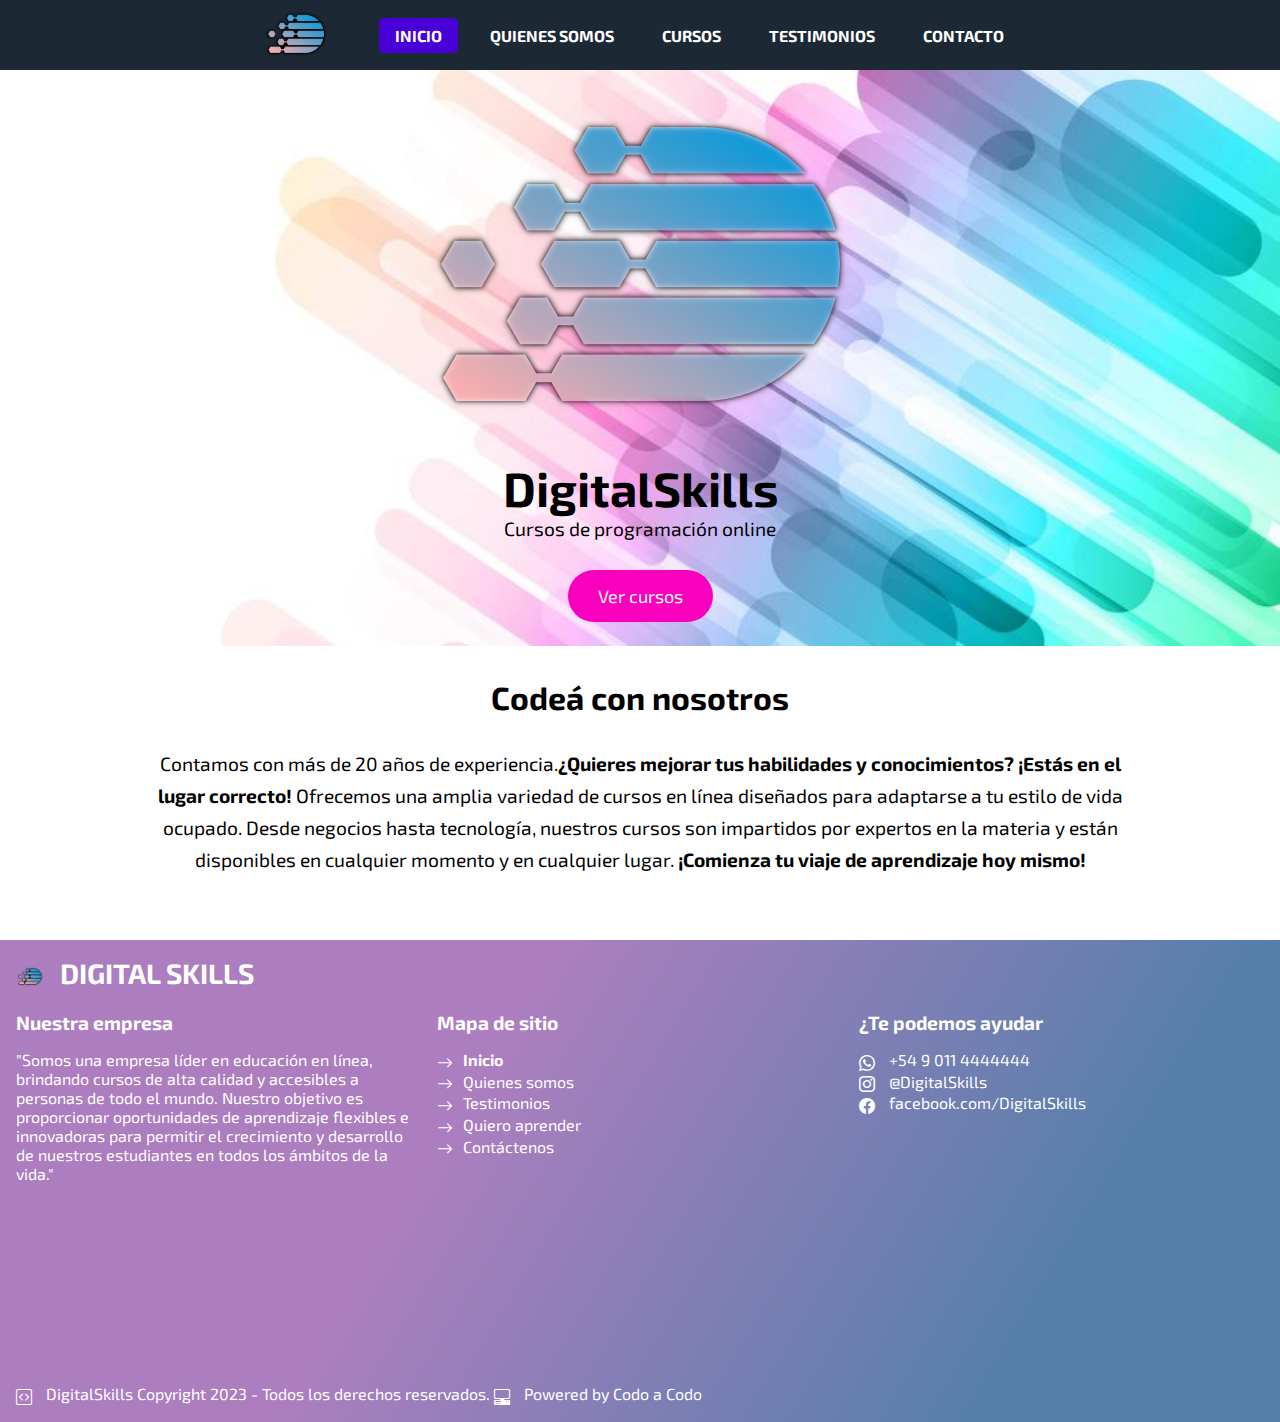
==== index.html @ 4ad99612 "Modificaciones Monica" ====
<!DOCTYPE html>
<html lang="es">

<head>
   <meta charset="utf-8">
   <meta name="viewport" content="width=device-width, initial-scale=1.0">
   <link rel="icon" href="img/icon.png">
   <title>DigitalSkills - Cursos de Programación Online</title>
   <!-- link para fuentes -->
   <link rel="preconnect" href="https://fonts.googleapis.com">
   <link rel="preconnect" href="https://fonts.gstatic.com" crossorigin>
   <link href="https://fonts.googleapis.com/css2?family=Exo+2:wght@200;400;500;700&display=swap" rel="stylesheet">
   <!-- link para nuestro estilo -->
   <link rel="stylesheet" href="stylesheet.css">
   <!-- link para los iconos -->
  <link rel="stylesheet" href="https://cdn.jsdelivr.net/npm/bootstrap-icons@1.8.1/font/bootstrap-icons.css">
</head>

<body>
   <header>
      <img id="logo-interno" src="img/logo.png" alt="Logo Digital Skills" title="Digital Skills">
      <nav class="barra">
         <ul>
            <li><a href="index.html" class="current">Inicio</a></li>
            <li><a href="quienes_somos.html">Quienes Somos</a></li>
            <li><a href="cursos.html">Cursos</a></li>
            <li><a href="testimonios.html">Testimonios</a></li>
            <li><a href="contacto.html">Contacto</a></li>
         </ul>
      </nav>
   </header>
   <div class="texto-presentacion">
      <img class="logo" src="img/logo-home.png" alt="Logo Digital Skills" title="Digital Skills">
      <h1>DigitalSkills</h1>
      <p>Cursos de programación online</p>
      <a href="cursos.html" class="boton-ver-cursos">Ver cursos</a>
   </div>
   <section id="inicio">
      <h2>Codeá con nosotros</h2>
       <p>Contamos con más de 20 años de experiencia.<b>¿Quieres mejorar tus habilidades y conocimientos? ¡Estás en
            el lugar correcto!</b> Ofrecemos una amplia
         variedad de cursos en línea diseñados para adaptarse a tu estilo de vida ocupado. Desde negocios hasta
         tecnología, nuestros cursos son impartidos por expertos en la materia y están disponibles en cualquier
         momento y en cualquier lugar.<b> ¡Comienza tu viaje de aprendizaje hoy mismo!</b>
       </p>
   </section>
   <footer>
      <h1><img src="img/logo.png" alt="logo Digital Skills" alt="Digital Skills">DIGITAL SKILLS</h1>
      <div>
         <div class="columna-footer">
            <div>
               <h5>Nuestra empresa</h5>
               <p class="parrafo-footer">"Somos una empresa líder en educación en línea, brindando cursos de alta
                  calidad y accesibles a personas de todo el mundo. Nuestro objetivo es proporcionar oportunidades de
                  aprendizaje flexibles e innovadoras para permitir el crecimiento y desarrollo de nuestros estudiantes
                  en todos los ámbitos de la vida."</p>
            </div>
            <div>
               <h5>Mapa de sitio</h5>
               <ul>
                  <li><i class="bi bi-arrow-right"></i><a href="#top"><strong>Inicio</strong></a></li>                    
                  <li><i class="bi bi-arrow-right"></i><a href="quienes_somos.html">Quienes somos</a></li>
                  <li><i class="bi bi-arrow-right"></i><a href="testimonios.html">Testimonios</a></li>
                  <li><i class="bi bi-arrow-right"></i><a href="cursos.html">Quiero aprender</a></li>
                  <li><i class="bi bi-arrow-right"></i><a href="contacto.html">Contáctenos</a></li>
              </ul>
            </div>
            <div>
               <h5>¿Te podemos ayudar</h5>
               <ul>
                  <li><i class="bi bi-whatsapp"></i> <a href="https://wa.me/+54 9 011 4444444"
                     target="_blank">+54 9 011 4444444</a></li>
                  <li><i class="bi bi-instagram"></i><a href="#"> @DigitalSkills</a></li>
                  <li><i class="bi bi-facebook"></i><a href="https://www.facebook.com/DigitalSkills" target="_blank">
                     facebook.com/DigitalSkills</a></li>
              </ul>
            </div>
            <div class="iframe"  style="  grid-column: 1 / span 3;
            grid-row: 3;">
               <iframe
                  src="https://www.google.com/maps/embed?pb=!1m18!1m12!1m3!1d398.76623411001276!2d-58.36242393188762!3d-34.61407800718945!2m3!1f0!2f0!3f0!3m2!1i1024!2i768!4f13.1!3m3!1m2!1s0x95a3359cd27709a9%3A0xb377c0850b5842d4!2sOceana%20Puerto%20Madero!5e0!3m2!1ses!2sar!4v1679763482349!5m2!1ses!2sar"
                  width="100%" height="150px" style="border:0;" allowfullscreen="" loading="lazy"
                  referrerpolicy="no-referrer-when-downgrade"></iframe>
                  <p class="pie"><i class="bi bi-code-square"></i> DigitalSkills Copyright 2023 - Todos los derechos reservados. <i class="bi bi-pc-display-horizontal"></i>
                     Powered by Codo a Codo</p>
            </div>
         </div>
      </div>
   </footer>
</body>

</html>
---- stylesheet.css ----
* {
    margin: 0;
	padding: 0;
	list-style: none;
	text-decoration: none;
	border: none;
	outline: none;
    box-sizing: border-box;
}

body {
    font-family: 'Exo 2', sans-serif;
}

header {
    background-color: #1C2833;
    width: 100%;
    display: flex;
    text-align: center;
    align-items: center;
    /*flex-wrap: wrap*/
    align-content: space-between;
    justify-content: center;
}

/* NAVEGACION */
.barra {
    display: flex;
    font-size: 1rem;
    font-family: 'Exo 2', sans-serif;
    text-transform: uppercase;
    font-weight: 700;
}

.barra ul {
    display: flex;
    align-content: space-between;
    justify-content: center;
    gap: 1rem;
}

.barra li a {
    color: #fff;
    padding: 0.5rem 1rem;
    border-radius: 5px;
}

.barra a:hover,
.barra .current {
  background-color: #4700D8;
  color: #fff;
  transition: all 0.5s ease;
}

#logo-interno {
 height: 70px;
 margin-right: 3rem;
}

/* HOME */
.texto-presentacion {
    background-image: url("img/depositphotos_29410393-stock-illustration-abstract-technological-background-of-blue.jpg");
    background-size: cover;
    background-position: center;
    background-repeat: no-repeat;
    text-align: center;
    padding-bottom: 1.5rem;
 }

.logo {
    margin: auto;
    max-height: 20%;
}
  
.texto-presentacion h1 {
    margin: 0;
    font-size: 3rem;
}
 
.texto-presentacion p {
	font-size: 1.2em;
	margin: 0;
}

#inicio {
    padding-top: 2rem;
    padding-bottom: 2rem;
    margin: auto;
    text-align: center;
}

#inicio h2 {
  font-size: 2rem;  
}

#inicio p {
    font-size: 1.2em;
    line-height: 2rem;
    padding: 2rem 1rem;
    width: 80%;
    margin: auto;
}

#valores {
    background-color:#FF85B3;
    font-size: 1.2em;
    line-height: 2rem;
    padding: 2rem 1rem;
    display: flex;
    align-items: center;
    justify-content: space-between;
    flex-direction: column;
    gap: 1rem;
}

#valores h2 {
    margin-bottom: 1rem;
    color: #fff;
    text-shadow: 2px 2px 1px rgba(0, 0, 0, 0.25);;
}

#valores i {
    margin-right: 1rem;
    color: gold;
}

  
.texto-presentacion p {
    font-size: 1.2rem;
    margin: 0;
}

.boton-ver-cursos {
    background-color: #F900BF;
    border-radius: 50px;
    color: white;
    display: inline-block;
    font-size:18px;
    margin-top: 30px;
    padding: 15px 30px;
    text-decoration: none;
    transition: background-color 0.3s ease;
}
    
.boton-ver-cursos:hover {
    background-color: #9900F0;
}

.section-intro {
    display: flex;
    align-items: center;
    justify-content: space-between;
    width: 100%;
}

.section-intro h1 {
    font-size: 2.75rem;
    text-transform: uppercase;
    font-weight: 700;
    text-align: center;
    width: 75%;
    margin: auto;
}

.section-intro img {
    width: 50%;
}

.section-grid {
    padding: 2rem;
    background: #FF85B3;
}
.grid {
    max-width: 1000px;
    display: flex;
    flex-wrap: wrap;
    list-style: none;
    margin: 4rem auto;
    padding: 0;
}

.grid_li {    
    display: flex;
    /*padding: 1rem;*/
    margin: 1rem;
    border-radius: 0.25rem;
    box-shadow: 8px 8px 8px rgba(0, 0, 0, 0.25);
    flex-direction: column;
    overflow: hidden;
}

.grid_li_content {
    height: 100%;
    padding: 1rem;
    background-color: #9900F0;
    color: #fff;
    margin: 0px auto;
}

.grid_li_content h3 {
    text-align: center;
    font-size: 1rem;
    Line-height: 1.5;
    font-weight: 600;   
}
.grid_li_content a {
    text-align: center;
    font-size: 1rem;
    Line-height: 1.5;
    font-weight: 400;
    background-color: #F900BF;
    color: #fff;
    display: block;
    margin-top: 0.5rem;
    border-radius: 50px;
    padding: 0.5rem 1rem;
}
.grid_li_content a:hover {
    background-color: #fff;
    color:#F900BF;
    transition: all 0.5s ease; 
}
.grid_li_img img{
    width: 100%;
}

.cursos {
    display: grid;
    grid-template-columns: repeat(auto-fit, minmax(300px, 1fr));
    grid-gap: 30px;
    margin-top: 50px;
}

.boton-registrarse{
    background-color: #D35400;
    border-radius: 50px;
    color: white;
    display: inline-block;
    font-size:18px;
    margin-top: 30px;
    padding: 15px 30px;
    text-decoration: none;
    transition: background-color 0.3s ease;
}

.curso {
    background-color: #1C2833;
    color: white;
    padding: 20px;
    text-align: center;
    transition: transform 0.3s ease;
 }
    
.curso:hover {
    transform: scale(1.05);
}
    
.curso h3 {
    margin-top: 0;
}

.curso p {
    margin: 0;
}

.seccion {
    padding: 100px 0;
}

.seccion h2 {
    font-family: 'Nexa Bold', sans-serif;
    font-size: 3em;
    margin-bottom: 50px;
    text-align: center;
}
  
.seccion-centrada {
    text-align: center;
    padding: 2rem 1rem;
    font-size: 1.5rem;
}
.seccion-centrada h2 {
    font-size: 2rem;
    margin-bottom: 2rem;
}
 /*--------------------------------------carrousel  testimonios-------------------------------------------- */
 #testimonios {
    text-align: center;
  }
  
.testimonial-container {
    height: 400px;
    display: flex;
    flex-wrap: nowrap;
    overflow-x: scroll;
    scroll-snap-type: x mandatory;
    -webkit-scrollbar-track: touch;
    border-radius: 10px;
    padding: 1%;
  }
  
  .testimonial {
    flex: 0 0 auto;
    width: 30%;
    margin: 0 10px;
    padding: 10px;
    color:#fff;
    background-color: #0f7db2;
    border-radius: 5px;
    scroll-snap-align: center;
  }
  
  .testimonial blockquote {
    margin-bottom: 10px;
  }
  
  .testimonial cite {
    font-weight: bold;
  }
  
  
 /*--------------------------------------Formulario contacto-------------------------------------------- */
#contacto {
    background-color: #344e66;
    color: #fff;
    padding: 50px;
}
#contacto h2 {
    font-size: 40px;
    margin-bottom: 30px;
}
#formulario-contacto {
    max-width: 500px;
    margin: 0 auto;
}
#formulario-contacto label {
    display: block;
    font-size: 20px;
    margin-bottom: 10px;
}
#formulario-contacto input[type="text"], 
#formulario-contacto input[type="email"], 
#formulario-contacto textarea {
    width: 100%;
    padding: 10px;
    margin-bottom: 20px;
    border-radius: 5px;
    border: none;
    background-color: #ffffff;
    color:#1C2833;
}
#formulario-contacto input[type="submit"] {
    display: block;
    margin: 0 auto;
    background-color: #F900BF;
    border-radius: 50px;
    color: #fff;
    font-size: 20px;
    padding: 10px 30px;
    border: none;
}

 /*--------------------------------------formulario registro-------------------------------------------- */
#registro {
    background-color: #2D2D2D;
    color: #fff;
    padding: 50px;
}
#registro label {
    display: block;
    font-size: 20px;
    margin-bottom: 10px;
}
#registro input[type="text"], 
#registro input[type="email"], 
#registro input[type="tel"], 
#registro textarea,
#registro select {
    width: 100%;
    padding: 10px;
    margin-bottom: 20px;
    border-radius: 5px;
    border: none;
    background-color: #8a8a8a;
    color: #fff;
}
#registro textarea {
    height: 100px;
}
#registro button[type="submit"] {
    display: block;
    margin: 0 auto;
    background-color:#F900BF;
    border-radius: 50px;
    color: #fff;
    font-size: 1.5rem;
    padding: 10px 30px;
    border: none;
}


/* FOOTER */
.columna-footer {
  display: grid;
  column-gap: 1rem;
  row-gap: 1rem;
}

footer {
  background: linear-gradient(121deg, rgba(172,126,191,1) 36%, rgba(85,127,171,1) 81%);
  color: #fff;
  padding: 1rem;
}

footer h1 {
  font-size: 1.75rem;
  margin-bottom:1.25rem;
}

footer h5 {
  font-size: 1.2rem;
  margin-bottom: 1rem;
}

footer a {
  color: white;
  margin-right: 10px;
  text-decoration: none;
  
}

footer a:hover {
    font-weight:700;
    text-decoration: underline;
    transition: all 1s ;
}

footer i {
  margin-right: 10px;
  font-size: 1rem;
  vertical-align: middle;
}

footer img {
  height: 1em;
  vertical-align: middle;
  margin-right: 1rem;
}

.pie {
    font-size: 1rem;
    margin-top:1rem;
}

@media only screen and (min-width:600px) {
    .columna-footer {
        grid-template-columns: repeat(2, 1fr);
        column-gap: 0,5rem;
    }
  }

.iframe {
  /*
  padding-bottom: 56.25%;  Proporción de aspecto para videos 16:9 */
  /*position: relative;
  height: 0;
  overflow: hidden;*/
}

@media only screen and (max-width: 799px){
    header {
        flex-wrap: wrap;
        padding-bottom: 1rem;
    }
    #logo-interno {
        margin-right: 0;
    }
    .barra li a {
        line-height: 2;
    }
    .section-intro img {
        display: none;
    }
    .section-grid {
        padding: 0rem;
    }    
    .grid_li {
        width: 60%;
        margin:1rem auto;
    } 
    .barra,
    .barra ul {
        gap: 0;
    }
    .barra li a {
        padding: 0.5rem;
    }
    .logo {
        width: 100%;
    }
    .columna-footer {
        grid-template-columns:(1, 1fr);
    }
    .section-intro h1 {
        font-size: 1.5rem;
        width: 100%;
        padding: 0.5rem;
    }
} 

 
@media only screen and (min-width: 800px){
    .grid_li {
        width: 20%;
        }

    .barra {
        gap: 0;
    }
    .columna-footer {
        grid-template-columns: repeat(1, 1fr);
     
    }
    .texto-presentacion {
        font-size: 1.7rem;
    }
    #valores {
        flex-direction: row;
    }
} 

@media only screen and (min-width: 1200px){
    .grid_li {
        width: 20%;
    }
    .columna-footer {
        grid-template-columns: repeat(3, 1fr);
        
    }
    #valores > div {
        width: 50%;
    }
    #valores {
        flex-direction: row;
    }
} 
 

@media only screen and (max-width:600px) {
    .texto-presentacion {
        font-size: 0.9rem;
    }
}
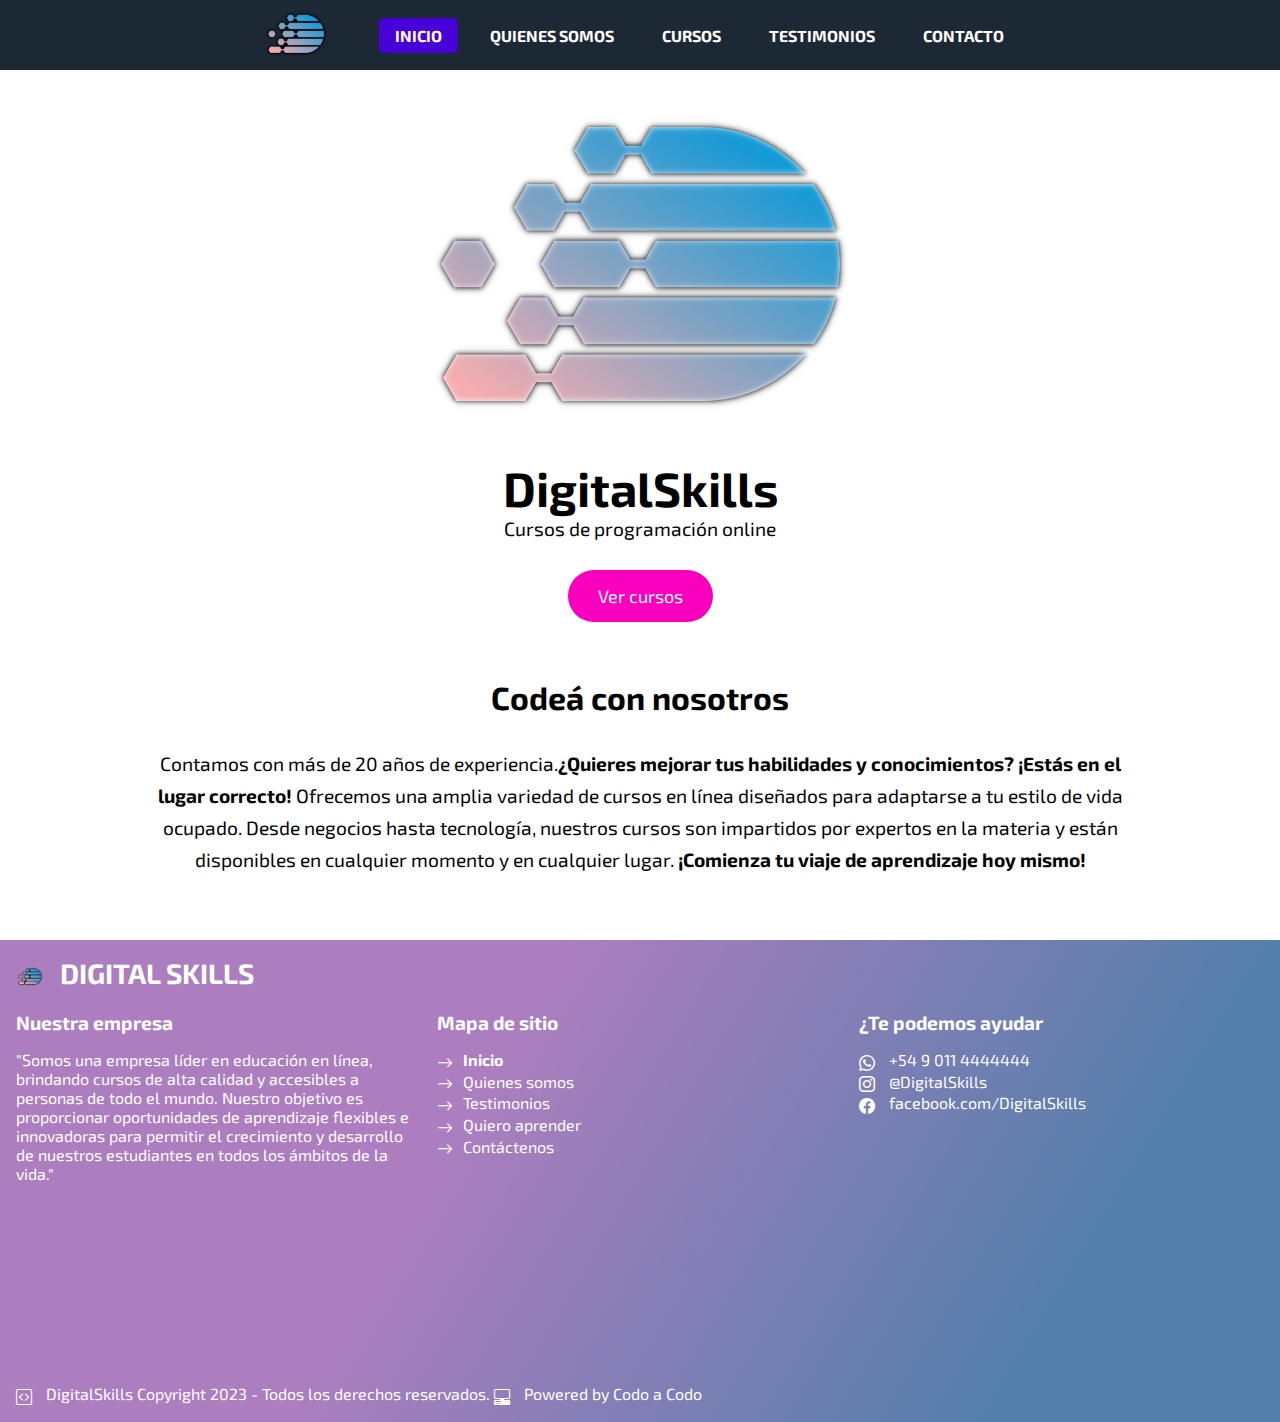
==== commit 88bd62e2: "first commit" ====
--- a/index.html
+++ b/index.html
@@ -11,7 +11,7 @@
    <link rel="preconnect" href="https://fonts.gstatic.com" crossorigin>
    <link href="https://fonts.googleapis.com/css2?family=Exo+2:wght@200;400;500;700&display=swap" rel="stylesheet">
    <!-- link para nuestro estilo -->
-   <link rel="stylesheet" href="stylesheet.css">
+   <link rel="stylesheet" href="css/stylesheet.css">
    <!-- link para los iconos -->
   <link rel="stylesheet" href="https://cdn.jsdelivr.net/npm/bootstrap-icons@1.8.1/font/bootstrap-icons.css">
 </head>
@@ -45,7 +45,7 @@
        </p>
    </section>
    <footer>
-      <h1><img src="img/logo.png" alt="logo Digital Skills" alt="Digital Skills">DIGITAL SKILLS</h1>
+      <h1><img src="img/logo.png" alt="logo Digital Skills">DIGITAL SKILLS</h1>
       <div>
          <div class="columna-footer">
             <div>
@@ -75,7 +75,7 @@
                      facebook.com/DigitalSkills</a></li>
               </ul>
             </div>
-            <div class="iframe"  style="  grid-column: 1 / span 3;
+            <div class="iframe"  style="grid-column: 1 / span 3;
             grid-row: 3;">
                <iframe
                   src="https://www.google.com/maps/embed?pb=!1m18!1m12!1m3!1d398.76623411001276!2d-58.36242393188762!3d-34.61407800718945!2m3!1f0!2f0!3f0!3m2!1i1024!2i768!4f13.1!3m3!1m2!1s0x95a3359cd27709a9%3A0xb377c0850b5842d4!2sOceana%20Puerto%20Madero!5e0!3m2!1ses!2sar!4v1679763482349!5m2!1ses!2sar"
--- a/css/stylesheet.css
+++ b/css/stylesheet.css
@@ -0,0 +1,589 @@
+* {
+    margin: 0;
+	padding: 0;
+	list-style: none;
+	text-decoration: none;
+	border: none;
+	outline: none;
+    box-sizing: border-box;
+}
+
+body {
+    font-family: 'Exo 2', sans-serif;
+}
+
+header {
+    background-color: #1C2833;
+    width: 100%;
+    display: flex;
+    text-align: center;
+    align-items: center;
+    /*flex-wrap: wrap*/
+    align-content: space-between;
+    justify-content: center;
+}
+
+/* NAVEGACION */
+.barra {
+    display: flex;
+    font-size: 1rem;
+    font-family: 'Exo 2', sans-serif;
+    text-transform: uppercase;
+    font-weight: 700;
+}
+
+.barra ul {
+    display: flex;
+    align-content: space-between;
+    justify-content: center;
+    gap: 1rem;
+}
+
+.barra li a {
+    color: #fff;
+    padding: 0.5rem 1rem;
+    border-radius: 5px;
+}
+
+.barra a:hover,
+.barra .current {
+  background-color: #4700D8;
+  color: #fff;
+  transition: all 0.5s ease;
+}
+
+#logo-interno {
+ height: 70px;
+ margin-right: 3rem;
+}
+
+/* HOME */
+.texto-presentacion {
+    background-image: url("img/depositphotos_29410393-stock-illustration-abstract-technological-background-of-blue.jpg");
+    background-size: cover;
+    background-position: center;
+    background-repeat: no-repeat;
+    text-align: center;
+    padding-bottom: 1.5rem;
+ }
+
+.logo {
+    margin: auto;
+    max-height: 10%;
+    animation: cambiarTamaño 2s; /*animacion del logo al entrar a la web*/
+    animation-iteration-count: 1; /*animacion del logo al entrar a la web*/
+}
+  
+@keyframes cambiarTamaño { /*animacion del logo al entrar a la web*/
+    from {
+      transform: scale(0.2);
+      background-image: none;
+    }
+    to {
+      transform: scale(1.3);
+      background-image: url('img/logo.png');
+      background-size: cover;
+      background-position: center;
+    }
+    
+  }
+
+.texto-presentacion h1 {
+    margin: 0;
+    font-size: 3rem;
+}
+ 
+.texto-presentacion p {
+	font-size: 1.2em;
+	margin: 0;
+}
+
+#inicio {
+    padding-top: 2rem;
+    padding-bottom: 2rem;
+    margin: auto;
+    text-align: center;
+}
+
+#inicio h2 {
+  font-size: 2rem;  
+}
+
+#inicio p {
+    font-size: 1.2em;
+    line-height: 2rem;
+    padding: 2rem 1rem;
+    width: 80%;
+    margin: auto;
+}
+
+#valores {
+    background-color:#FF85B3;
+    font-size: 1.2em;
+    line-height: 2rem;
+    padding: 2rem 1rem;
+    display: flex;
+    align-items: center;
+    justify-content: space-between;
+    flex-direction: column;
+    gap: 1rem;
+}
+
+#valores h2 {
+    margin-bottom: 1rem;
+    color: #fff;
+    text-shadow: 2px 2px 1px rgba(0, 0, 0, 0.25);;
+}
+
+#valores i {
+    margin-right: 1rem;
+    color: gold;
+}
+
+  
+.texto-presentacion p {
+    font-size: 1.2rem;
+    margin: 0;
+}
+
+.boton-ver-cursos {
+    background-color: #F900BF;
+    border-radius: 50px;
+    color: white;
+    display: inline-block;
+    font-size:18px;
+    margin-top: 30px;
+    padding: 15px 30px;
+    text-decoration: none;
+    transition: background-color 0.3s ease;
+}
+    
+.boton-ver-cursos:hover {
+    background-color: #9900F0;
+}
+
+.section-intro {
+    display: flex;
+    align-items: center;
+    justify-content: space-between;
+    width: 100%;
+}
+
+.section-intro h1 {
+    font-size: 2.75rem;
+    text-transform: uppercase;
+    font-weight: 700;
+    text-align: center;
+    width: 75%;
+    margin: auto;
+}
+
+.section-intro img {
+    width: 50%;
+}
+
+.section-grid {
+    padding: 2rem;
+    background: #FF85B3;
+}
+.grid {
+    max-width: 1000px;
+    display: flex;
+    flex-wrap: wrap;
+    list-style: none;
+    margin: 4rem auto;
+    padding: 0;
+}
+
+.grid_li {    
+    display: flex;
+    /*padding: 1rem;*/
+    margin: 1rem;
+    border-radius: 0.25rem;
+    box-shadow: 8px 8px 8px rgba(0, 0, 0, 0.25);
+    flex-direction: column;
+    overflow: hidden;
+}
+
+.grid_li_content {
+    height: 100%;
+    padding: 1rem;
+    background-color: #9900F0;
+    color: #fff;
+    margin: 0px auto;
+}
+
+.grid_li_content h3 {
+    text-align: center;
+    font-size: 1rem;
+    Line-height: 1.5;
+    font-weight: 600;   
+}
+.grid_li_content a {
+    text-align: center;
+    font-size: 1rem;
+    Line-height: 1.5;
+    font-weight: 400;
+    background-color: #F900BF;
+    color: #fff;
+    display: block;
+    margin-top: 0.5rem;
+    border-radius: 50px;
+    padding: 0.5rem 1rem;
+}
+.grid_li_content a:hover {
+    background-color: #fff;
+    color:#F900BF;
+    transition: all 0.5s ease; 
+}
+.grid_li_img img{
+    width: 100%;
+}
+
+.cursos {
+    display: grid;
+    grid-template-columns: repeat(auto-fit, minmax(300px, 1fr));
+    grid-gap: 30px;
+    margin-top: 50px;
+}
+
+.boton-registrarse{
+    background-color: #D35400;
+    border-radius: 50px;
+    color: white;
+    display: inline-block;
+    font-size:18px;
+    margin-top: 30px;
+    padding: 15px 30px;
+    text-decoration: none;
+    transition: background-color 0.3s ease;
+}
+
+.curso {
+    background-color: #1C2833;
+    color: white;
+    padding: 20px;
+    text-align: center;
+    transition: transform 0.3s ease;
+ }
+    
+.curso:hover {
+    transform: scale(1.05);
+}
+    
+.curso h3 {
+    margin-top: 0;
+}
+
+.curso p {
+    margin: 0;
+}
+
+.seccion {
+    padding: 100px 0;
+}
+
+.seccion h2 {
+    font-family: 'Nexa Bold', sans-serif;
+    font-size: 3em;
+    margin-bottom: 50px;
+    text-align: center;
+}
+  
+.seccion-centrada {
+    text-align: center;
+    padding: 2rem 1rem;
+    font-size: 1.2rem;
+}
+
+.seccion-centrada h2 {
+    font-size: 2rem;
+    margin-bottom: 2rem;
+}
+
+.seccion-centrada li {
+    font-size: 1.3rem;
+    margin-bottom: 2rem;
+    text-align: left;
+}
+
+.seccion-centrada i.bi-check-square{
+    margin-right: 0.5rem;
+}
+ /*--------------------------------------carrousel  testimonios-------------------------------------------- */
+ #testimonios {
+    text-align: center;
+  }
+
+.testimonial-container {
+    height: 400px;
+    display: flex;
+    flex-wrap: nowrap;
+    overflow-x: scroll;
+    scroll-snap-type: x mandatory;
+    -webkit-scrollbar-track: touch;
+    border-radius: 10px;
+    padding: 1%;
+  }
+  
+  .testimonial {
+    flex: 0 0 auto;
+    width: 30%;
+    margin: 0 10px;
+    padding: 10px;
+    color:#fff;
+    background-color: #0f7db2;
+    border-radius: 5px;
+    scroll-snap-align: center;
+  }
+  
+  .testimonial blockquote {
+    margin-bottom: 10px;
+  }
+  
+  .testimonial cite {
+    font-weight: bold;
+  }
+  
+  
+ /*--------------------------------------Formulario contacto-------------------------------------------- */
+#contacto {
+    background-color: #344e66;
+    color: #fff;
+    padding: 50px;
+}
+#contacto h2 {
+    font-size: 40px;
+    margin-bottom: 30px;
+}
+#formulario-contacto {
+    max-width: 500px;
+    margin: 0 auto;
+}
+#formulario-contacto label {
+    display: block;
+    font-size: 20px;
+    margin-bottom: 10px;
+}
+#formulario-contacto input[type="text"], 
+#formulario-contacto input[type="email"], 
+#formulario-contacto textarea {
+    width: 100%;
+    padding: 10px;
+    margin-bottom: 20px;
+    border-radius: 5px;
+    border: none;
+    background-color: #ffffff;
+    color:#1C2833;
+}
+#formulario-contacto input[type="submit"] {
+    display: block;
+    margin: 0 auto;
+    background-color: #F900BF;
+    border-radius: 50px;
+    color: #fff;
+    font-size: 20px;
+    padding: 10px 30px;
+    border: none;
+}
+
+ /*--------------------------------------formulario registro-------------------------------------------- */
+#registro {
+    background-color: #2D2D2D;
+    color: #fff;
+    padding: 50px;
+}
+#registro label {
+    display: block;
+    font-size: 20px;
+    margin-bottom: 10px;
+}
+#registro input[type="text"], 
+#registro input[type="email"], 
+#registro input[type="tel"], 
+#registro textarea,
+#registro select {
+    width: 100%;
+    padding: 10px;
+    margin-bottom: 20px;
+    border-radius: 5px;
+    border: none;
+    background-color: #8a8a8a;
+    color: #fff;
+}
+#registro textarea {
+    height: 100px;
+}
+#registro button[type="submit"] {
+    display: block;
+    margin: 0 auto;
+    background-color:#F900BF;
+    border-radius: 50px;
+    color: #fff;
+    font-size: 1.5rem;
+    padding: 10px 30px;
+    border: none;
+}
+
+
+/* FOOTER */
+.columna-footer {
+  display: grid;
+  column-gap: 1rem;
+  row-gap: 1rem;
+}
+
+footer {
+  background: linear-gradient(121deg, rgba(172,126,191,1) 36%, rgba(85,127,171,1) 81%);
+  color: #fff;
+  padding: 1rem;
+}
+
+footer h1 {
+  font-size: 1.75rem;
+  margin-bottom:1.25rem;
+}
+
+footer h5 {
+  font-size: 1.2rem;
+  margin-bottom: 1rem;
+}
+
+footer a {
+  color: white;
+  margin-right: 10px;
+  text-decoration: none;
+  
+}
+
+footer a:hover {
+    font-weight:700;
+    text-decoration: underline;
+    transition: all 1s ;
+}
+
+footer i {
+  margin-right: 10px;
+  font-size: 1rem;
+  vertical-align: middle;
+}
+
+footer img {
+  height: 1em;
+  vertical-align: middle;
+  margin-right: 1rem;
+}
+
+.pie {
+    font-size: 1rem;
+    margin-top:1rem;
+}
+
+@media only screen and (min-width:600px) {
+    .columna-footer {
+        grid-template-columns: repeat(2, 1fr);
+        column-gap: 0,5rem;
+    }
+  }
+
+/*.iframe {
+  
+  padding-bottom: 56.25%;  Proporción de aspecto para videos 16:9 */
+  /*position: relative;
+  height: 0;
+  overflow: hidden;
+}*/
+
+.video-container {
+    display: inline-block;
+    border: 4px solid #e909e9;
+    border-radius: 10px;
+    overflow: hidden;
+    width: 100%;
+    height: 315px;
+}
+
+@media only screen and (max-width: 799px){
+    header {
+        flex-wrap: wrap;
+        padding-bottom: 1rem;
+    }
+    #logo-interno {
+        margin-right: 0;
+    }
+    .barra li a {
+        line-height: 2;
+    }
+    .section-intro img {
+        display: none;
+    }
+    .section-grid {
+        padding: 0rem;
+    }    
+    .grid_li {
+        width: 60%;
+        margin:1rem auto;
+    } 
+    .barra,
+    .barra ul {
+        gap: 0;
+    }
+    .barra li a {
+        padding: 0.5rem;
+    }
+    .logo {
+        width: 100%;
+    }
+    .columna-footer {
+        grid-template-columns:(1, 1fr);
+    }
+    .section-intro h1 {
+        font-size: 1.5rem;
+        width: 100%;
+        padding: 0.5rem;
+    }
+} 
+
+ 
+@media only screen and (min-width: 800px){
+    .grid_li {
+        width: 20%;
+        }
+
+    .barra {
+        gap: 0;
+    }
+    .columna-footer {
+        grid-template-columns: repeat(1, 1fr);
+     
+    }
+    .texto-presentacion {
+        font-size: 1.7rem;
+    }
+    #valores {
+        flex-direction: row;
+    }
+} 
+
+@media only screen and (min-width: 1200px){
+    .grid_li {
+        width: 20%;
+    }
+    .columna-footer {
+        grid-template-columns: repeat(3, 1fr);
+        
+    }
+    #valores > div {
+        width: 50%;
+    }
+    #valores {
+        flex-direction: row;
+    }
+} 
+ 
+
+@media only screen and (max-width:600px) {
+    .texto-presentacion {
+        font-size: 0.9rem;
+    }
+}
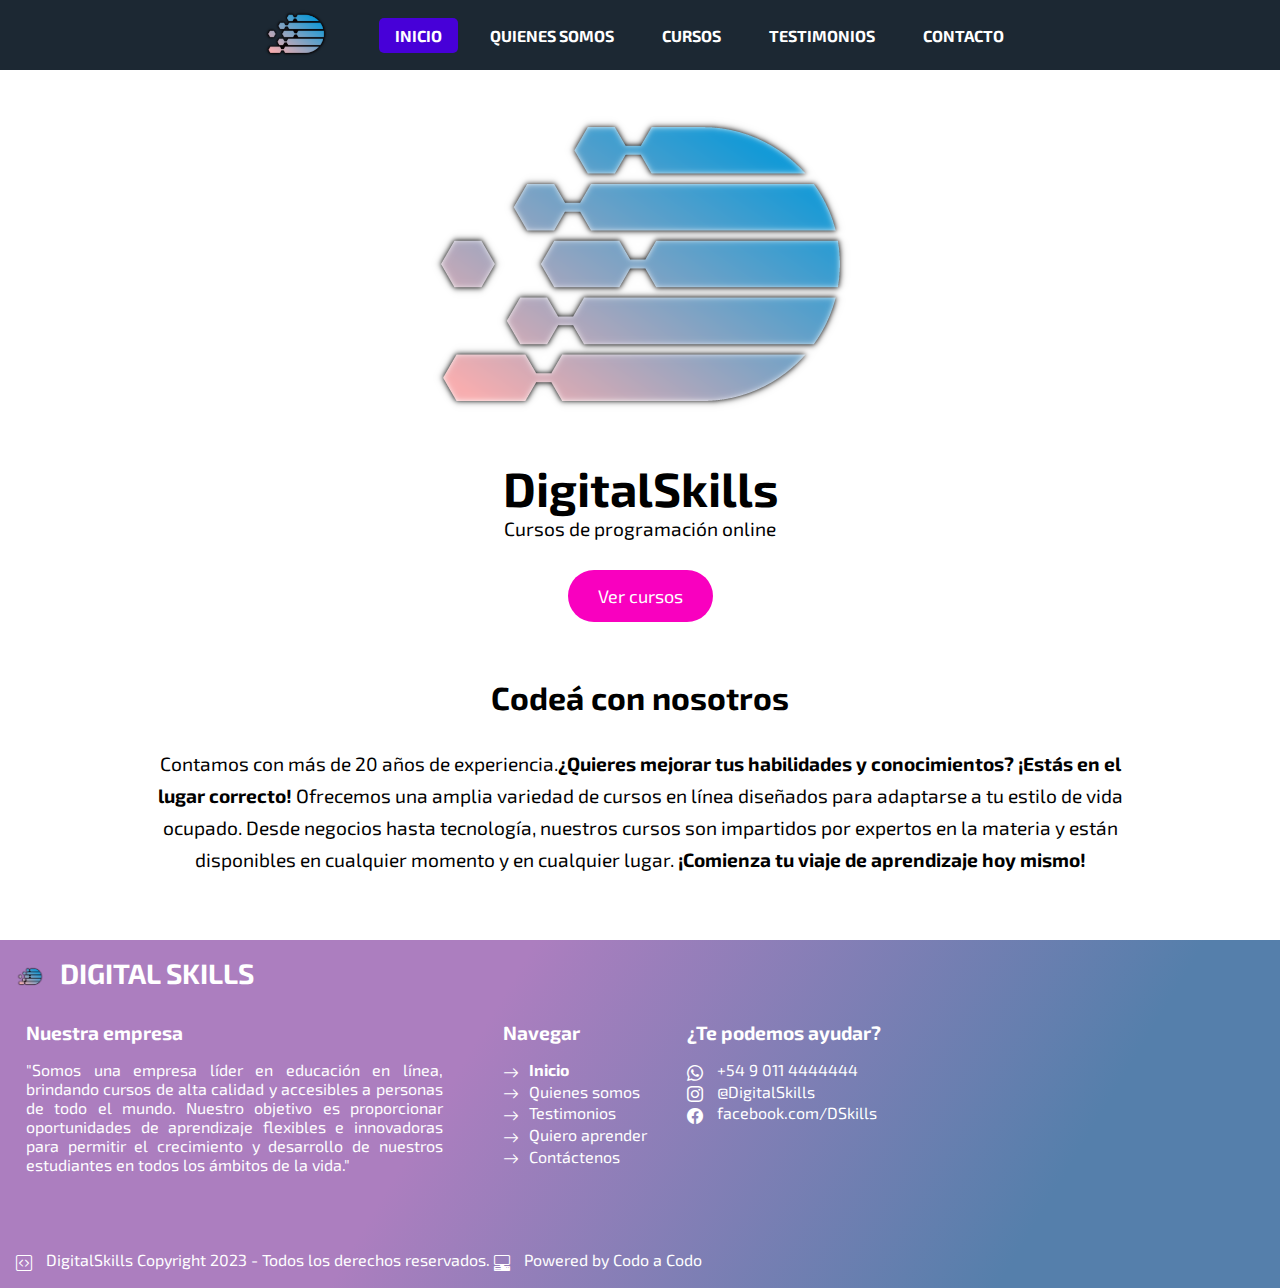
==== commit eb74a56f: "ModificacionesVarias" ====
--- a/index.html
+++ b/index.html
@@ -47,16 +47,16 @@
    <footer>
       <h1><img src="img/logo.png" alt="logo Digital Skills">DIGITAL SKILLS</h1>
       <div>
-         <div class="columna-footer">
-            <div>
+         <div class="columnaFooter">
+            <div class = "columnaTextoFooter">
                <h5>Nuestra empresa</h5>
-               <p class="parrafo-footer">"Somos una empresa líder en educación en línea, brindando cursos de alta
+               <p>"Somos una empresa líder en educación en línea, brindando cursos de alta
                   calidad y accesibles a personas de todo el mundo. Nuestro objetivo es proporcionar oportunidades de
                   aprendizaje flexibles e innovadoras para permitir el crecimiento y desarrollo de nuestros estudiantes
                   en todos los ámbitos de la vida."</p>
             </div>
-            <div>
-               <h5>Mapa de sitio</h5>
+            <div class ="columnaDatosFooter paddingNavegar">
+               <h5>Navegar</h5>
                <ul>
                   <li><i class="bi bi-arrow-right"></i><a href="#top"><strong>Inicio</strong></a></li>                    
                   <li><i class="bi bi-arrow-right"></i><a href="quienes_somos.html">Quienes somos</a></li>
@@ -65,25 +65,26 @@
                   <li><i class="bi bi-arrow-right"></i><a href="contacto.html">Contáctenos</a></li>
               </ul>
             </div>
-            <div>
-               <h5>¿Te podemos ayudar</h5>
+            <div class ="columnaDatosFooter">
+               <h5>¿Te podemos ayudar?</h5>
                <ul>
                   <li><i class="bi bi-whatsapp"></i> <a href="https://wa.me/+54 9 011 4444444"
                      target="_blank">+54 9 011 4444444</a></li>
                   <li><i class="bi bi-instagram"></i><a href="#"> @DigitalSkills</a></li>
                   <li><i class="bi bi-facebook"></i><a href="https://www.facebook.com/DigitalSkills" target="_blank">
-                     facebook.com/DigitalSkills</a></li>
+                     facebook.com/DSkills</a></li>
               </ul>
             </div>
-            <div class="iframe"  style="grid-column: 1 / span 3;
-            grid-row: 3;">
+            <div class="columnaDatosFooter">
                <iframe
                   src="https://www.google.com/maps/embed?pb=!1m18!1m12!1m3!1d398.76623411001276!2d-58.36242393188762!3d-34.61407800718945!2m3!1f0!2f0!3f0!3m2!1i1024!2i768!4f13.1!3m3!1m2!1s0x95a3359cd27709a9%3A0xb377c0850b5842d4!2sOceana%20Puerto%20Madero!5e0!3m2!1ses!2sar!4v1679763482349!5m2!1ses!2sar"
-                  width="100%" height="150px" style="border:0;" allowfullscreen="" loading="lazy"
+                  width="auto" height="200px" style="border:0;" allowfullscreen="" loading="lazy"
                   referrerpolicy="no-referrer-when-downgrade"></iframe>
-                  <p class="pie"><i class="bi bi-code-square"></i> DigitalSkills Copyright 2023 - Todos los derechos reservados. <i class="bi bi-pc-display-horizontal"></i>
-                     Powered by Codo a Codo</p>
             </div>
+         </div>
+         <div>
+            <p class="piePagina"><i class="bi bi-code-square"></i> DigitalSkills Copyright 2023 - Todos los derechos reservados. <i class="bi bi-pc-display-horizontal"></i>
+               Powered by Codo a Codo</p>
          </div>
       </div>
    </footer>
--- a/css/stylesheet.css
+++ b/css/stylesheet.css
@@ -1,19 +1,28 @@
 * {
     margin: 0;
-	padding: 0;
-	list-style: none;
-	text-decoration: none;
-	border: none;
-	outline: none;
+    padding: 0;
+    list-style: none;
+    text-decoration: none;
+    border: none;
+    outline: none;
     box-sizing: border-box;
 }
 
+html,
 body {
-    font-family: 'Exo 2', sans-serif;
+    height: 100%;
+    margin: 0;
+}
+
+
+
+body {
+    font-family: "Exo 2", sans-serif;
+
 }
 
 header {
-    background-color: #1C2833;
+    background-color: #1c2833;
     width: 100%;
     display: flex;
     text-align: center;
@@ -27,7 +36,7 @@
 .barra {
     display: flex;
     font-size: 1rem;
-    font-family: 'Exo 2', sans-serif;
+    font-family: "Exo 2", sans-serif;
     text-transform: uppercase;
     font-weight: 700;
 }
@@ -47,14 +56,14 @@
 
 .barra a:hover,
 .barra .current {
-  background-color: #4700D8;
-  color: #fff;
-  transition: all 0.5s ease;
+    background-color: #4700d8;
+    color: #fff;
+    transition: all 0.5s ease;
 }
 
 #logo-interno {
- height: 70px;
- margin-right: 3rem;
+    height: 70px;
+    margin-right: 3rem;
 }
 
 /* HOME */
@@ -65,37 +74,41 @@
     background-repeat: no-repeat;
     text-align: center;
     padding-bottom: 1.5rem;
- }
+}
 
 .logo {
     margin: auto;
     max-height: 10%;
-    animation: cambiarTamaño 2s; /*animacion del logo al entrar a la web*/
-    animation-iteration-count: 1; /*animacion del logo al entrar a la web*/
-}
-  
-@keyframes cambiarTamaño { /*animacion del logo al entrar a la web*/
+    animation: cambiarTamaño 2s;
+    /*animacion del logo al entrar a la web*/
+    animation-iteration-count: 1;
+    /*animacion del logo al entrar a la web*/
+}
+
+@keyframes cambiarTamaño {
+
+    /*animacion del logo al entrar a la web*/
     from {
-      transform: scale(0.2);
-      background-image: none;
-    }
+        transform: scale(0.2);
+        background-image: none;
+    }
+
     to {
-      transform: scale(1.3);
-      background-image: url('img/logo.png');
-      background-size: cover;
-      background-position: center;
-    }
-    
-  }
+        transform: scale(1.3);
+        background-image: url("img/logo.png");
+        background-size: cover;
+        background-position: center;
+    }
+}
 
 .texto-presentacion h1 {
     margin: 0;
     font-size: 3rem;
 }
- 
+
 .texto-presentacion p {
-	font-size: 1.2em;
-	margin: 0;
+    font-size: 1.2em;
+    margin: 0;
 }
 
 #inicio {
@@ -106,7 +119,7 @@
 }
 
 #inicio h2 {
-  font-size: 2rem;  
+    font-size: 2rem;
 }
 
 #inicio p {
@@ -118,7 +131,7 @@
 }
 
 #valores {
-    background-color:#FF85B3;
+    background-color: #ff85b3;
     font-size: 1.2em;
     line-height: 2rem;
     padding: 2rem 1rem;
@@ -132,7 +145,7 @@
 #valores h2 {
     margin-bottom: 1rem;
     color: #fff;
-    text-shadow: 2px 2px 1px rgba(0, 0, 0, 0.25);;
+    text-shadow: 2px 2px 1px rgba(0, 0, 0, 0.25);
 }
 
 #valores i {
@@ -140,26 +153,25 @@
     color: gold;
 }
 
-  
 .texto-presentacion p {
     font-size: 1.2rem;
     margin: 0;
 }
 
 .boton-ver-cursos {
-    background-color: #F900BF;
+    background-color: #f900bf;
     border-radius: 50px;
     color: white;
     display: inline-block;
-    font-size:18px;
+    font-size: 18px;
     margin-top: 30px;
     padding: 15px 30px;
     text-decoration: none;
     transition: background-color 0.3s ease;
 }
-    
+
 .boton-ver-cursos:hover {
-    background-color: #9900F0;
+    background-color: #9900f0;
 }
 
 .section-intro {
@@ -184,8 +196,9 @@
 
 .section-grid {
     padding: 2rem;
-    background: #FF85B3;
-}
+    background: #ff85b3;
+}
+
 .grid {
     max-width: 1000px;
     display: flex;
@@ -195,7 +208,7 @@
     padding: 0;
 }
 
-.grid_li {    
+.grid_li {
     display: flex;
     /*padding: 1rem;*/
     margin: 1rem;
@@ -208,7 +221,7 @@
 .grid_li_content {
     height: 100%;
     padding: 1rem;
-    background-color: #9900F0;
+    background-color: #9900f0;
     color: #fff;
     margin: 0px auto;
 }
@@ -216,27 +229,30 @@
 .grid_li_content h3 {
     text-align: center;
     font-size: 1rem;
-    Line-height: 1.5;
-    font-weight: 600;   
-}
+    line-height: 1.5;
+    font-weight: 600;
+}
+
 .grid_li_content a {
     text-align: center;
     font-size: 1rem;
-    Line-height: 1.5;
+    line-height: 1.5;
     font-weight: 400;
-    background-color: #F900BF;
+    background-color: #f900bf;
     color: #fff;
     display: block;
     margin-top: 0.5rem;
     border-radius: 50px;
     padding: 0.5rem 1rem;
 }
+
 .grid_li_content a:hover {
     background-color: #fff;
-    color:#F900BF;
-    transition: all 0.5s ease; 
-}
-.grid_li_img img{
+    color: #f900bf;
+    transition: all 0.5s ease;
+}
+
+.grid_li_img img {
     width: 100%;
 }
 
@@ -247,12 +263,12 @@
     margin-top: 50px;
 }
 
-.boton-registrarse{
-    background-color: #D35400;
+.boton-registrarse {
+    background-color: #d35400;
     border-radius: 50px;
     color: white;
     display: inline-block;
-    font-size:18px;
+    font-size: 18px;
     margin-top: 30px;
     padding: 15px 30px;
     text-decoration: none;
@@ -260,17 +276,17 @@
 }
 
 .curso {
-    background-color: #1C2833;
+    background-color: #1c2833;
     color: white;
     padding: 20px;
     text-align: center;
     transition: transform 0.3s ease;
- }
-    
+}
+
 .curso:hover {
     transform: scale(1.05);
 }
-    
+
 .curso h3 {
     margin-top: 0;
 }
@@ -281,19 +297,23 @@
 
 .seccion {
     padding: 100px 0;
+    
 }
 
 .seccion h2 {
-    font-family: 'Nexa Bold', sans-serif;
+    font-family: "Nexa Bold", sans-serif;
     font-size: 3em;
     margin-bottom: 50px;
     text-align: center;
 }
-  
+
 .seccion-centrada {
     text-align: center;
     padding: 2rem 1rem;
     font-size: 1.2rem;
+    margin-left: auto;
+    margin-right: auto;
+    width: 80%;
 }
 
 .seccion-centrada h2 {
@@ -307,66 +327,86 @@
     text-align: left;
 }
 
-.seccion-centrada i.bi-check-square{
+.seccion-centrada i.bi-check-square {
     margin-right: 0.5rem;
 }
- /*--------------------------------------carrousel  testimonios-------------------------------------------- */
- #testimonios {
-    text-align: center;
-  }
-
-.testimonial-container {
-    height: 400px;
-    display: flex;
-    flex-wrap: nowrap;
-    overflow-x: scroll;
-    scroll-snap-type: x mandatory;
-    -webkit-scrollbar-track: touch;
-    border-radius: 10px;
-    padding: 1%;
-  }
-  
-  .testimonial {
+
+/*--------------------------------------carrousel  testimonios-------------------------------------------- */
+#testimonios {
+    text-align: center;
+}
+.testimonial {
     flex: 0 0 auto;
-    width: 30%;
-    margin: 0 10px;
+    width: 33%;
+    margin: 5px 0;
     padding: 10px;
-    color:#fff;
+    color: #fff;
     background-color: #0f7db2;
     border-radius: 5px;
     scroll-snap-align: center;
-  }
-  
-  .testimonial blockquote {
+}
+
+.testimonial blockquote {
     margin-bottom: 10px;
-  }
-  
-  .testimonial cite {
+}
+
+.testimonial cite {
     font-weight: bold;
-  }
-  
-  
- /*--------------------------------------Formulario contacto-------------------------------------------- */
+}
+
+@media (max-width: 767px) {
+    .testimonial {
+        padding: 10px;
+        width: 100%;
+        
+    }
+
+    .testimonial-container{
+        flex-direction: column;
+        display:flex;
+    }
+
+}
+@media (min-width: 767px) {
+    .testimonial {
+        width: 33,33%;
+        
+       
+    }
+    
+    .testimonial-container{
+        flex-direction: row;
+        display:flex;
+        justify-content: space-around ;
+    }   
+}
+
+
+/*--------------------------------------Formulario contacto-------------------------------------------- */
 #contacto {
     background-color: #344e66;
     color: #fff;
     padding: 50px;
 }
+
 #contacto h2 {
     font-size: 40px;
     margin-bottom: 30px;
 }
+
 #formulario-contacto {
     max-width: 500px;
     margin: 0 auto;
 }
+
 #formulario-contacto label {
     display: block;
     font-size: 20px;
     margin-bottom: 10px;
 }
-#formulario-contacto input[type="text"], 
-#formulario-contacto input[type="email"], 
+
+#formulario-contacto input[type="text"],
+#formulario-contacto input[type="email"],
 #formulario-contacto textarea {
     width: 100%;
     padding: 10px;
@@ -374,12 +414,13 @@
     border-radius: 5px;
     border: none;
     background-color: #ffffff;
-    color:#1C2833;
-}
+    color: #1c2833;
+}
+
 #formulario-contacto input[type="submit"] {
     display: block;
     margin: 0 auto;
-    background-color: #F900BF;
+    background-color: #f900bf;
     border-radius: 50px;
     color: #fff;
     font-size: 20px;
@@ -387,20 +428,22 @@
     border: none;
 }
 
- /*--------------------------------------formulario registro-------------------------------------------- */
+/*--------------------------------------formulario registro-------------------------------------------- */
 #registro {
-    background-color: #2D2D2D;
+    background-color: #2d2d2d;
     color: #fff;
     padding: 50px;
 }
+
 #registro label {
     display: block;
     font-size: 20px;
     margin-bottom: 10px;
 }
-#registro input[type="text"], 
-#registro input[type="email"], 
-#registro input[type="tel"], 
+
+#registro input[type="text"],
+#registro input[type="email"],
+#registro input[type="tel"],
 #registro textarea,
 #registro select {
     width: 100%;
@@ -411,13 +454,15 @@
     background-color: #8a8a8a;
     color: #fff;
 }
+
 #registro textarea {
     height: 100px;
 }
+
 #registro button[type="submit"] {
     display: block;
     margin: 0 auto;
-    background-color:#F900BF;
+    background-color: #f900bf;
     border-radius: 50px;
     color: #fff;
     font-size: 1.5rem;
@@ -425,74 +470,92 @@
     border: none;
 }
 
-
 /* FOOTER */
-.columna-footer {
-  display: grid;
-  column-gap: 1rem;
-  row-gap: 1rem;
+
+/* Responsivo para celular */
+
+@media (max-width: 767px) {
+    .columnaFooter {
+        display: flex;
+        flex-direction: column;
+        padding: 10px;
+    }
+
+    .columnaDatosFooter {
+        width: 100%;
+        padding: 10px;
+    }
+}
+
+@media (min-width: 767px) {
+    .columnaFooter {
+        display: flex;
+        flex-direction: row;
+    }
+
+    .columnaDatosFooter {
+        width: 18%;
+        padding: 10px;
+    }
+
+    .columnaTextoFooter {
+        text-align: justify;
+        width: 35%;
+        padding: 10px;
+    }
+
+    .paddingNavegar {
+        padding-left: 50px;
+    }
+
 }
 
 footer {
-  background: linear-gradient(121deg, rgba(172,126,191,1) 36%, rgba(85,127,171,1) 81%);
-  color: #fff;
-  padding: 1rem;
+    background: linear-gradient(121deg,
+            rgba(172, 126, 191, 1) 36%,
+            rgba(85, 127, 171, 1) 81%);
+    color: #fff;
+    padding: 1rem;
 }
 
 footer h1 {
-  font-size: 1.75rem;
-  margin-bottom:1.25rem;
+    font-size: 1.75rem;
+    margin-bottom: 1.25rem;
 }
 
 footer h5 {
-  font-size: 1.2rem;
-  margin-bottom: 1rem;
+    font-size: 1.2rem;
+    margin-bottom: 1rem;
 }
 
 footer a {
-  color: white;
-  margin-right: 10px;
-  text-decoration: none;
-  
+    color: white;
+    margin-right: 10px;
+    text-decoration: none;
 }
 
 footer a:hover {
-    font-weight:700;
+    font-weight: 700;
     text-decoration: underline;
-    transition: all 1s ;
+    transition: all 1s;
 }
 
 footer i {
-  margin-right: 10px;
-  font-size: 1rem;
-  vertical-align: middle;
+    margin-right: 10px;
+    font-size: 1rem;
+    vertical-align: middle;
 }
 
 footer img {
-  height: 1em;
-  vertical-align: middle;
-  margin-right: 1rem;
-}
-
-.pie {
+    height: 1em;
+    vertical-align: middle;
+    margin-right: 1rem;
+}
+
+.piePagina {
     font-size: 1rem;
-    margin-top:1rem;
-}
-
-@media only screen and (min-width:600px) {
-    .columna-footer {
-        grid-template-columns: repeat(2, 1fr);
-        column-gap: 0,5rem;
-    }
-  }
-
-/*.iframe {
-  
-  padding-bottom: 56.25%;  Proporción de aspecto para videos 16:9 */
-  /*position: relative;
-  height: 0;
-  overflow: hidden;
-}*/
+    margin-top: 1rem;
+}
 
 .video-container {
     display: inline-block;
@@ -503,87 +566,121 @@
     height: 315px;
 }
 
-@media only screen and (max-width: 799px){
+/* .columna-footer {
+        display: grid;
+        column-gap: 1rem;
+        row-gap: 1rem;
+      } */
+
+/* @media only screen and (min-width:600px) {
+      .columna-footer {
+          grid-template-columns: repeat(2, 1fr);
+          column-gap: 0,5rem;
+      }
+    } */
+
+/*.iframe {
+    
+    padding-bottom: 56.25%;  Proporción de aspecto para videos 16:9 */
+/*position: relative;
+    height: 0;
+    overflow: hidden;
+  }*/
+
+/* .columna-footer {
+      grid-template-columns: (1, 1fr);
+  } */
+
+/* .columna-footer {
+          grid-template-columns: repeat(1, 1fr);
+  
+      } */
+
+/* .columna-footer {
+          grid-template-columns: repeat(3, 1fr);
+  
+      } */
+@media only screen and (max-width: 799px) {
     header {
         flex-wrap: wrap;
         padding-bottom: 1rem;
     }
+
     #logo-interno {
         margin-right: 0;
     }
+
     .barra li a {
         line-height: 2;
     }
+
     .section-intro img {
         display: none;
     }
+
     .section-grid {
         padding: 0rem;
-    }    
+    }
+
     .grid_li {
         width: 60%;
-        margin:1rem auto;
-    } 
+        margin: 1rem auto;
+    }
+
     .barra,
     .barra ul {
         gap: 0;
     }
+
     .barra li a {
         padding: 0.5rem;
     }
+
     .logo {
         width: 100%;
     }
-    .columna-footer {
-        grid-template-columns:(1, 1fr);
-    }
+
     .section-intro h1 {
         font-size: 1.5rem;
         width: 100%;
         padding: 0.5rem;
     }
-} 
-
- 
-@media only screen and (min-width: 800px){
+}
+
+@media only screen and (min-width: 800px) {
     .grid_li {
         width: 20%;
-        }
+    }
 
     .barra {
         gap: 0;
     }
-    .columna-footer {
-        grid-template-columns: repeat(1, 1fr);
-     
-    }
+
     .texto-presentacion {
         font-size: 1.7rem;
     }
+
     #valores {
         flex-direction: row;
     }
-} 
-
-@media only screen and (min-width: 1200px){
+}
+
+@media only screen and (min-width: 1200px) {
     .grid_li {
         width: 20%;
     }
-    .columna-footer {
-        grid-template-columns: repeat(3, 1fr);
-        
-    }
-    #valores > div {
+
+    #valores>div {
         width: 50%;
     }
+
     #valores {
         flex-direction: row;
     }
-} 
- 
-
-@media only screen and (max-width:600px) {
+}
+
+@media only screen and (max-width: 600px) {
     .texto-presentacion {
         font-size: 0.9rem;
     }
-}
+}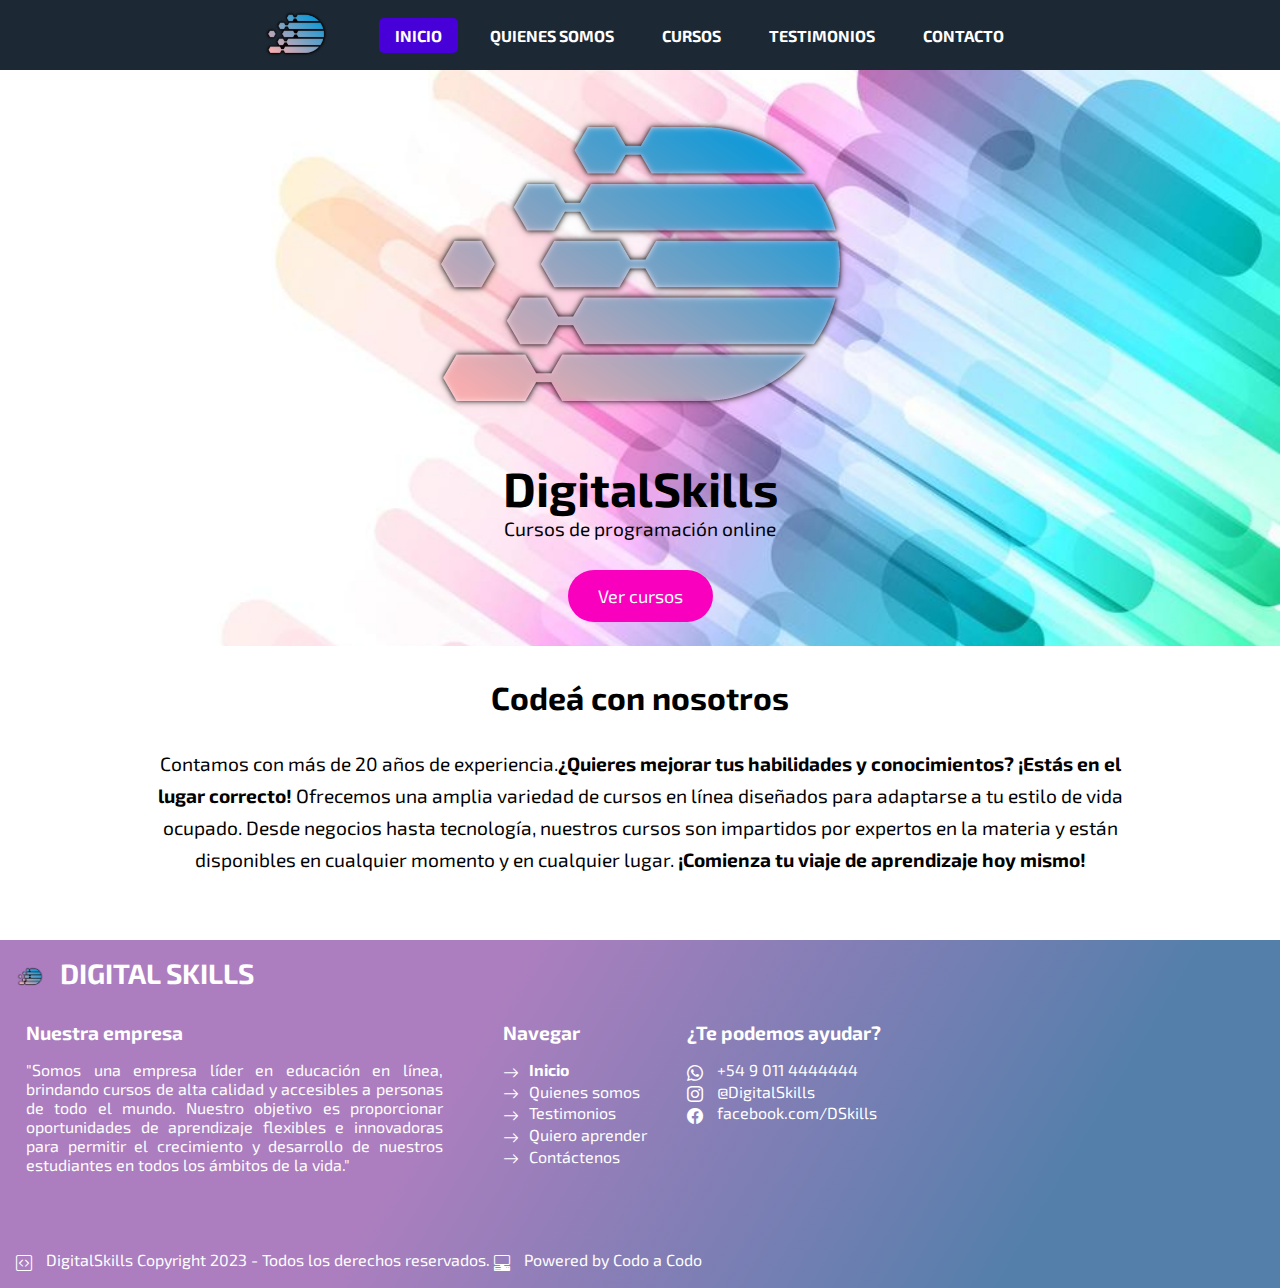
==== commit 9ad9f613: "arregle lo del fondo del index" ====
--- a/index.html
+++ b/index.html
@@ -1,93 +1,98 @@
 <!DOCTYPE html>
 <html lang="es">
+      
+   <head>
+      <meta charset="utf-8">
+      <meta name="viewport" content="width=device-width, initial-scale=1.0">
+      <link rel="icon" href="img/icon.png">
+      <title>DigitalSkills - Cursos de Programación Online</title>
+      <!-- link para fuentes -->
+      <link rel="preconnect" href="https://fonts.googleapis.com">
+      <link rel="preconnect" href="https://fonts.gstatic.com" crossorigin>
+      <link href="https://fonts.googleapis.com/css2?family=Exo+2:wght@200;400;500;700&display=swap" rel="stylesheet">
+      <!-- link para nuestro estilo -->
+      <link rel="stylesheet" href="css/stylesheet.css">
+      <!-- link para los iconos -->
+      <link rel="stylesheet" href="https://cdn.jsdelivr.net/npm/bootstrap-icons@1.8.1/font/bootstrap-icons.css">
+      <!-- link para el js si le metemos algo-->
+      <link rel="js" href="js/js.js">
+   </head>
 
-<head>
-   <meta charset="utf-8">
-   <meta name="viewport" content="width=device-width, initial-scale=1.0">
-   <link rel="icon" href="img/icon.png">
-   <title>DigitalSkills - Cursos de Programación Online</title>
-   <!-- link para fuentes -->
-   <link rel="preconnect" href="https://fonts.googleapis.com">
-   <link rel="preconnect" href="https://fonts.gstatic.com" crossorigin>
-   <link href="https://fonts.googleapis.com/css2?family=Exo+2:wght@200;400;500;700&display=swap" rel="stylesheet">
-   <!-- link para nuestro estilo -->
-   <link rel="stylesheet" href="css/stylesheet.css">
-   <!-- link para los iconos -->
-  <link rel="stylesheet" href="https://cdn.jsdelivr.net/npm/bootstrap-icons@1.8.1/font/bootstrap-icons.css">
-</head>
-
-<body>
-   <header>
-      <img id="logo-interno" src="img/logo.png" alt="Logo Digital Skills" title="Digital Skills">
-      <nav class="barra">
-         <ul>
-            <li><a href="index.html" class="current">Inicio</a></li>
-            <li><a href="quienes_somos.html">Quienes Somos</a></li>
-            <li><a href="cursos.html">Cursos</a></li>
-            <li><a href="testimonios.html">Testimonios</a></li>
-            <li><a href="contacto.html">Contacto</a></li>
-         </ul>
-      </nav>
-   </header>
-   <div class="texto-presentacion">
-      <img class="logo" src="img/logo-home.png" alt="Logo Digital Skills" title="Digital Skills">
-      <h1>DigitalSkills</h1>
-      <p>Cursos de programación online</p>
-      <a href="cursos.html" class="boton-ver-cursos">Ver cursos</a>
-   </div>
-   <section id="inicio">
-      <h2>Codeá con nosotros</h2>
-       <p>Contamos con más de 20 años de experiencia.<b>¿Quieres mejorar tus habilidades y conocimientos? ¡Estás en
+   <body>
+      <header>
+         <img id="logo-interno" src="img/logo.png" alt="Logo Digital Skills" title="Digital Skills">
+         <nav class="barra">
+            <ul>
+               <li><a href="index.html" class="current">Inicio</a></li>
+               <li><a href="quienes_somos.html">Quienes Somos</a></li>
+               <li><a href="cursos.html">Cursos</a></li>
+               <li><a href="testimonios.html">Testimonios</a></li>
+               <li><a href="contacto.html">Contacto</a></li>
+            </ul>
+         </nav>
+      </header>
+      <div class="texto-presentacion">
+         <img class="logo" src="img/logo-home.png" alt="Logo Digital Skills" title="Digital Skills">
+         <h1>DigitalSkills</h1>
+         <p>Cursos de programación online</p>
+         <a href="cursos.html" class="boton-ver-cursos">Ver cursos</a>
+      </div>
+      <section id="inicio">
+         <h2>Codeá con nosotros</h2>
+         <p>Contamos con más de 20 años de experiencia.<b>¿Quieres mejorar tus habilidades y conocimientos? ¡Estás en
             el lugar correcto!</b> Ofrecemos una amplia
-         variedad de cursos en línea diseñados para adaptarse a tu estilo de vida ocupado. Desde negocios hasta
-         tecnología, nuestros cursos son impartidos por expertos en la materia y están disponibles en cualquier
-         momento y en cualquier lugar.<b> ¡Comienza tu viaje de aprendizaje hoy mismo!</b>
-       </p>
-   </section>
-   <footer>
-      <h1><img src="img/logo.png" alt="logo Digital Skills">DIGITAL SKILLS</h1>
-      <div>
-         <div class="columnaFooter">
-            <div class = "columnaTextoFooter">
-               <h5>Nuestra empresa</h5>
-               <p>"Somos una empresa líder en educación en línea, brindando cursos de alta
-                  calidad y accesibles a personas de todo el mundo. Nuestro objetivo es proporcionar oportunidades de
-                  aprendizaje flexibles e innovadoras para permitir el crecimiento y desarrollo de nuestros estudiantes
-                  en todos los ámbitos de la vida."</p>
+            variedad de cursos en línea diseñados para adaptarse a tu estilo de vida ocupado. Desde negocios hasta
+            tecnología, nuestros cursos son impartidos por expertos en la materia y están disponibles en cualquier
+            momento y en cualquier lugar.<b> ¡Comienza tu viaje de aprendizaje hoy mismo!</b>
+         </p>
+      </section>
+      <footer>
+         <h1><img src="img/logo.png" alt="logo Digital Skills">DIGITAL SKILLS</h1>
+         <div>
+            <div class="columnaFooter">
+               <div class = "columnaTextoFooter">
+                  <h5>Nuestra empresa</h5>
+                  <p>"Somos una empresa líder en educación en línea, brindando cursos de alta
+                     calidad y accesibles a personas de todo el mundo. Nuestro objetivo es proporcionar oportunidades de
+                     aprendizaje flexibles e innovadoras para permitir el crecimiento y desarrollo de nuestros estudiantes
+                     en todos los ámbitos de la vida."
+                  </p>
+               </div>
+               <div class ="columnaDatosFooter paddingNavegar">
+                  <h5>Navegar</h5>
+                  <ul>
+                     <li><i class="bi bi-arrow-right"></i><a href="#top"><strong>Inicio</strong></a></li>
+                     <li><i class="bi bi-arrow-right"></i><a href="quienes_somos.html">Quienes somos</a></li>
+                     <li><i class="bi bi-arrow-right"></i><a href="testimonios.html">Testimonios</a></li>
+                     <li><i class="bi bi-arrow-right"></i><a href="cursos.html">Quiero aprender</a></li>
+                     <li><i class="bi bi-arrow-right"></i><a href="contacto.html">Contáctenos</a></li>
+                  </ul>
+               </div>
+               <div class ="columnaDatosFooter">
+                  <h5>¿Te podemos ayudar?</h5>
+                  <ul>
+                     <li><i class="bi bi-whatsapp"></i> <a href="https://wa.me/+54 9 011 4444444"
+                        target="_blank">+54 9 011 4444444</a></li>
+                     <li><i class="bi bi-instagram"></i><a href="#"> @DigitalSkills</a></li>
+                     <li><i class="bi bi-facebook"></i><a href="https://www.facebook.com/DigitalSkills" target="_blank">
+                        facebook.com/DSkills</a>
+                     </li>
+                  </ul>
+               </div>
+               <div class="columnaDatosFooter">
+                  <iframe
+                     src="https://www.google.com/maps/embed?pb=!1m18!1m12!1m3!1d398.76623411001276!2d-58.36242393188762!3d-34.61407800718945!2m3!1f0!2f0!3f0!3m2!1i1024!2i768!4f13.1!3m3!1m2!1s0x95a3359cd27709a9%3A0xb377c0850b5842d4!2sOceana%20Puerto%20Madero!5e0!3m2!1ses!2sar!4v1679763482349!5m2!1ses!2sar"
+                     width="auto" height="200px" style="border:0;" allowfullscreen="" loading="lazy"
+                     referrerpolicy="no-referrer-when-downgrade"></iframe>
+               </div>
             </div>
-            <div class ="columnaDatosFooter paddingNavegar">
-               <h5>Navegar</h5>
-               <ul>
-                  <li><i class="bi bi-arrow-right"></i><a href="#top"><strong>Inicio</strong></a></li>                    
-                  <li><i class="bi bi-arrow-right"></i><a href="quienes_somos.html">Quienes somos</a></li>
-                  <li><i class="bi bi-arrow-right"></i><a href="testimonios.html">Testimonios</a></li>
-                  <li><i class="bi bi-arrow-right"></i><a href="cursos.html">Quiero aprender</a></li>
-                  <li><i class="bi bi-arrow-right"></i><a href="contacto.html">Contáctenos</a></li>
-              </ul>
-            </div>
-            <div class ="columnaDatosFooter">
-               <h5>¿Te podemos ayudar?</h5>
-               <ul>
-                  <li><i class="bi bi-whatsapp"></i> <a href="https://wa.me/+54 9 011 4444444"
-                     target="_blank">+54 9 011 4444444</a></li>
-                  <li><i class="bi bi-instagram"></i><a href="#"> @DigitalSkills</a></li>
-                  <li><i class="bi bi-facebook"></i><a href="https://www.facebook.com/DigitalSkills" target="_blank">
-                     facebook.com/DSkills</a></li>
-              </ul>
-            </div>
-            <div class="columnaDatosFooter">
-               <iframe
-                  src="https://www.google.com/maps/embed?pb=!1m18!1m12!1m3!1d398.76623411001276!2d-58.36242393188762!3d-34.61407800718945!2m3!1f0!2f0!3f0!3m2!1i1024!2i768!4f13.1!3m3!1m2!1s0x95a3359cd27709a9%3A0xb377c0850b5842d4!2sOceana%20Puerto%20Madero!5e0!3m2!1ses!2sar!4v1679763482349!5m2!1ses!2sar"
-                  width="auto" height="200px" style="border:0;" allowfullscreen="" loading="lazy"
-                  referrerpolicy="no-referrer-when-downgrade"></iframe>
+            <div>
+               <p class="piePagina"><i class="bi bi-code-square"></i> DigitalSkills Copyright 2023 - Todos los derechos reservados. <i class="bi bi-pc-display-horizontal"></i>
+                  Powered by Codo a Codo
+               </p>
             </div>
          </div>
-         <div>
-            <p class="piePagina"><i class="bi bi-code-square"></i> DigitalSkills Copyright 2023 - Todos los derechos reservados. <i class="bi bi-pc-display-horizontal"></i>
-               Powered by Codo a Codo</p>
-         </div>
-      </div>
-   </footer>
-</body>
+      </footer>
+   </body>
 
 </html>--- a/css/stylesheet.css
+++ b/css/stylesheet.css
@@ -68,7 +68,7 @@
 
 /* HOME */
 .texto-presentacion {
-    background-image: url("img/depositphotos_29410393-stock-illustration-abstract-technological-background-of-blue.jpg");
+    background-image: url("../img/depositphotos_29410393-stock-illustration-abstract-technological-background-of-blue.jpg");
     background-size: cover;
     background-position: center;
     background-repeat: no-repeat;
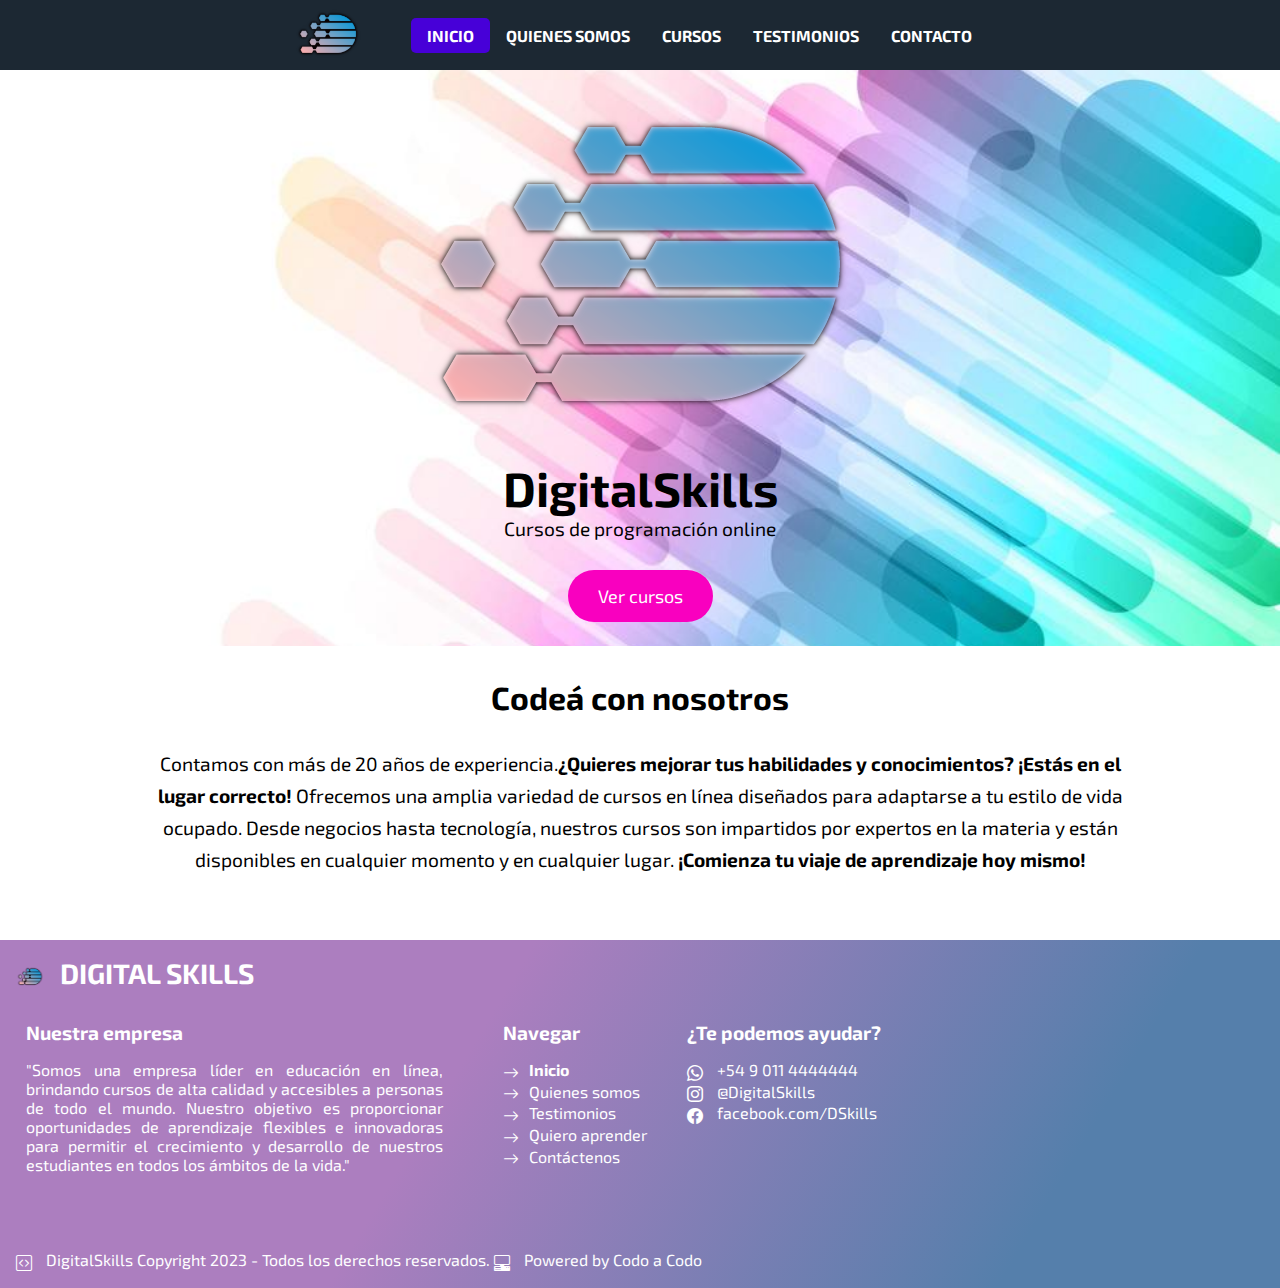
==== commit 7e52b6d1: "menu nav para celulares" ====
--- a/index.html
+++ b/index.html
@@ -22,13 +22,13 @@
       <header>
          <img id="logo-interno" src="img/logo.png" alt="Logo Digital Skills" title="Digital Skills">
          <nav class="barra">
-            <ul>
-               <li><a href="index.html" class="current">Inicio</a></li>
-               <li><a href="quienes_somos.html">Quienes Somos</a></li>
-               <li><a href="cursos.html">Cursos</a></li>
-               <li><a href="testimonios.html">Testimonios</a></li>
-               <li><a href="contacto.html">Contacto</a></li>
-            </ul>
+            
+            <div class="nav"><a href="index.html" class="current">Inicio</a></div>
+            <div class="nav"><a href="quienes_somos.html">Quienes Somos</a></div>
+            <div class="nav"><a href="cursos.html">Cursos</a></div>
+            <div class="nav"><a href="testimonios.html">Testimonios</a></div>
+            <div class="nav"><a href="contacto.html">Contacto</a></li></div>
+            
          </nav>
       </header>
       <div class="texto-presentacion">
--- a/css/stylesheet.css
+++ b/css/stylesheet.css
@@ -33,6 +33,7 @@
 }
 
 /* NAVEGACION */
+@media (min-width: 767px){
 .barra {
     display: flex;
     font-size: 1rem;
@@ -40,6 +41,20 @@
     text-transform: uppercase;
     font-weight: 700;
 }
+}
+
+@media (max-width: 767px){
+    .barra {
+        font-family: "Exo 2", sans-serif;
+        text-transform: uppercase;
+        margin-top: 1rem;
+        text-align: center; 
+    }
+    .nav {
+        margin-top: 0.5rem;
+        padding: 1px;
+    }
+}
 
 .barra ul {
     display: flex;
@@ -48,7 +63,7 @@
     gap: 1rem;
 }
 
-.barra li a {
+.barra div a {
     color: #fff;
     padding: 0.5rem 1rem;
     border-radius: 5px;
@@ -94,7 +109,7 @@
     }
 
     to {
-        transform: scale(1.3);
+        transform: scale(1.0);
         background-image: url("img/logo.png");
         background-size: cover;
         background-position: center;
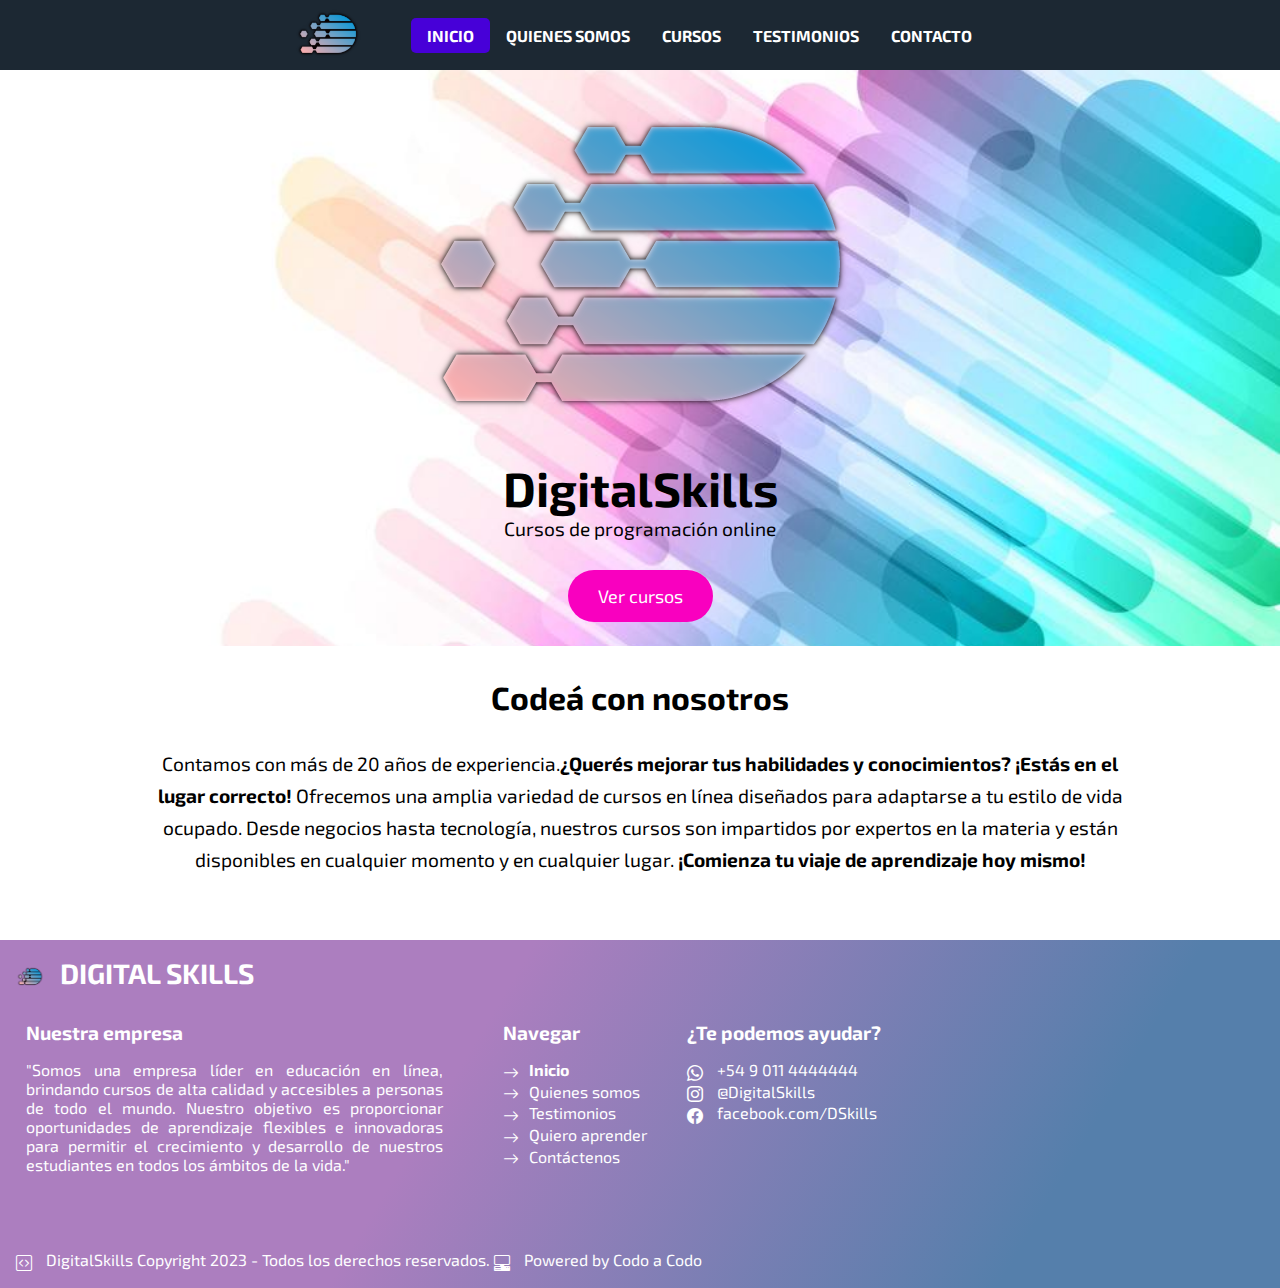
==== commit f1d0e8c2: "api dia y hora (a confirmar)" ====
--- a/index.html
+++ b/index.html
@@ -1,98 +1,118 @@
 <!DOCTYPE html>
 <html lang="es">
-      
-   <head>
-      <meta charset="utf-8">
-      <meta name="viewport" content="width=device-width, initial-scale=1.0">
-      <link rel="icon" href="img/icon.png">
-      <title>DigitalSkills - Cursos de Programación Online</title>
-      <!-- link para fuentes -->
-      <link rel="preconnect" href="https://fonts.googleapis.com">
-      <link rel="preconnect" href="https://fonts.gstatic.com" crossorigin>
-      <link href="https://fonts.googleapis.com/css2?family=Exo+2:wght@200;400;500;700&display=swap" rel="stylesheet">
-      <!-- link para nuestro estilo -->
-      <link rel="stylesheet" href="css/stylesheet.css">
-      <!-- link para los iconos -->
-      <link rel="stylesheet" href="https://cdn.jsdelivr.net/npm/bootstrap-icons@1.8.1/font/bootstrap-icons.css">
-      <!-- link para el js si le metemos algo-->
-      <link rel="js" href="js/js.js">
-   </head>
 
-   <body>
-      <header>
-         <img id="logo-interno" src="img/logo.png" alt="Logo Digital Skills" title="Digital Skills">
-         <nav class="barra">
-            
-            <div class="nav"><a href="index.html" class="current">Inicio</a></div>
-            <div class="nav"><a href="quienes_somos.html">Quienes Somos</a></div>
-            <div class="nav"><a href="cursos.html">Cursos</a></div>
-            <div class="nav"><a href="testimonios.html">Testimonios</a></div>
-            <div class="nav"><a href="contacto.html">Contacto</a></li></div>
-            
-         </nav>
-      </header>
-      <div class="texto-presentacion">
-         <img class="logo" src="img/logo-home.png" alt="Logo Digital Skills" title="Digital Skills">
-         <h1>DigitalSkills</h1>
-         <p>Cursos de programación online</p>
-         <a href="cursos.html" class="boton-ver-cursos">Ver cursos</a>
-      </div>
-      <section id="inicio">
-         <h2>Codeá con nosotros</h2>
-         <p>Contamos con más de 20 años de experiencia.<b>¿Quieres mejorar tus habilidades y conocimientos? ¡Estás en
+<head>
+   <meta charset="utf-8">
+   <meta name="viewport" content="width=device-width, initial-scale=1.0">
+   <link rel="icon" href="img/icon.png">
+   <title>DigitalSkills - Cursos de Programación Online</title>
+   <!-- link para fuentes -->
+   <link rel="preconnect" href="https://fonts.googleapis.com">
+   <link rel="preconnect" href="https://fonts.gstatic.com" crossorigin>
+   <link href="https://fonts.googleapis.com/css2?family=Exo+2:wght@200;400;500;700&display=swap" rel="stylesheet">
+   <!-- link para nuestro estilo -->
+   <link rel="stylesheet" href="css/stylesheet.css">
+   <!-- link para los iconos -->
+   <link rel="stylesheet" href="https://cdn.jsdelivr.net/npm/bootstrap-icons@1.8.1/font/bootstrap-icons.css">
+   <!-- link para el js si le metemos algo-->
+   <link rel="js" href="js/js.js">
+</head>
+
+<body>
+   <header>
+      <img id="logo-interno" src="img/logo.png" alt="Logo Digital Skills" title="Digital Skills">
+      <nav class="barra">
+
+         <div class="nav"><a href="index.html" class="current">Inicio</a></div>
+         <div class="nav"><a href="quienes_somos.html">Quienes Somos</a></div>
+         <div class="nav"><a href="cursos.html">Cursos</a></div>
+         <div class="nav"><a href="testimonios.html">Testimonios</a></div>
+         <div class="nav"><a href="contacto.html">Contacto</a></li>
+         </div>
+      </nav>
+   </header>
+   <div class="texto-presentacion">
+      <img class="logo" src="img/logo-home.png" alt="Logo Digital Skills" title="Digital Skills">
+      <h1>DigitalSkills</h1>
+      <p>Cursos de programación online</p>
+      <a href="cursos.html" class="boton-ver-cursos">Ver cursos</a>
+   </div>
+   <section id="inicio">
+      <h2>Codeá con nosotros</h2>
+      <p>Contamos con más de 20 años de experiencia.<b>¿Querés mejorar tus habilidades y conocimientos? ¡Estás en
             el lugar correcto!</b> Ofrecemos una amplia
-            variedad de cursos en línea diseñados para adaptarse a tu estilo de vida ocupado. Desde negocios hasta
-            tecnología, nuestros cursos son impartidos por expertos en la materia y están disponibles en cualquier
-            momento y en cualquier lugar.<b> ¡Comienza tu viaje de aprendizaje hoy mismo!</b>
-         </p>
-      </section>
-      <footer>
-         <h1><img src="img/logo.png" alt="logo Digital Skills">DIGITAL SKILLS</h1>
-         <div>
-            <div class="columnaFooter">
-               <div class = "columnaTextoFooter">
-                  <h5>Nuestra empresa</h5>
-                  <p>"Somos una empresa líder en educación en línea, brindando cursos de alta
-                     calidad y accesibles a personas de todo el mundo. Nuestro objetivo es proporcionar oportunidades de
-                     aprendizaje flexibles e innovadoras para permitir el crecimiento y desarrollo de nuestros estudiantes
-                     en todos los ámbitos de la vida."
-                  </p>
-               </div>
-               <div class ="columnaDatosFooter paddingNavegar">
-                  <h5>Navegar</h5>
-                  <ul>
-                     <li><i class="bi bi-arrow-right"></i><a href="#top"><strong>Inicio</strong></a></li>
-                     <li><i class="bi bi-arrow-right"></i><a href="quienes_somos.html">Quienes somos</a></li>
-                     <li><i class="bi bi-arrow-right"></i><a href="testimonios.html">Testimonios</a></li>
-                     <li><i class="bi bi-arrow-right"></i><a href="cursos.html">Quiero aprender</a></li>
-                     <li><i class="bi bi-arrow-right"></i><a href="contacto.html">Contáctenos</a></li>
-                  </ul>
-               </div>
-               <div class ="columnaDatosFooter">
-                  <h5>¿Te podemos ayudar?</h5>
-                  <ul>
-                     <li><i class="bi bi-whatsapp"></i> <a href="https://wa.me/+54 9 011 4444444"
-                        target="_blank">+54 9 011 4444444</a></li>
-                     <li><i class="bi bi-instagram"></i><a href="#"> @DigitalSkills</a></li>
-                     <li><i class="bi bi-facebook"></i><a href="https://www.facebook.com/DigitalSkills" target="_blank">
-                        facebook.com/DSkills</a>
-                     </li>
-                  </ul>
-               </div>
-               <div class="columnaDatosFooter">
-                  <iframe
-                     src="https://www.google.com/maps/embed?pb=!1m18!1m12!1m3!1d398.76623411001276!2d-58.36242393188762!3d-34.61407800718945!2m3!1f0!2f0!3f0!3m2!1i1024!2i768!4f13.1!3m3!1m2!1s0x95a3359cd27709a9%3A0xb377c0850b5842d4!2sOceana%20Puerto%20Madero!5e0!3m2!1ses!2sar!4v1679763482349!5m2!1ses!2sar"
-                     width="auto" height="200px" style="border:0;" allowfullscreen="" loading="lazy"
-                     referrerpolicy="no-referrer-when-downgrade"></iframe>
-               </div>
-            </div>
-            <div>
-               <p class="piePagina"><i class="bi bi-code-square"></i> DigitalSkills Copyright 2023 - Todos los derechos reservados. <i class="bi bi-pc-display-horizontal"></i>
-                  Powered by Codo a Codo
+         variedad de cursos en línea diseñados para adaptarse a tu estilo de vida ocupado. Desde negocios hasta
+         tecnología, nuestros cursos son impartidos por expertos en la materia y están disponibles en cualquier
+         momento y en cualquier lugar.<b> ¡Comienza tu viaje de aprendizaje hoy mismo!</b>
+      </p>
+   </section>
+   <footer>
+      <h1><img src="img/logo.png" alt="logo Digital Skills">DIGITAL SKILLS</h1>
+      <div>
+         <div class="columnaFooter">
+            <div class="columnaTextoFooter">
+               <h5>Nuestra empresa</h5>
+               <p>"Somos una empresa líder en educación en línea, brindando cursos de alta
+                  calidad y accesibles a personas de todo el mundo. Nuestro objetivo es proporcionar oportunidades de
+                  aprendizaje flexibles e innovadoras para permitir el crecimiento y desarrollo de nuestros estudiantes
+                  en todos los ámbitos de la vida."
                </p>
             </div>
+            <div class="columnaDatosFooter paddingNavegar">
+               <h5>Navegar</h5>
+               <ul>
+                  <li><i class="bi bi-arrow-right"></i><a href="#top"><strong>Inicio</strong></a></li>
+                  <li><i class="bi bi-arrow-right"></i><a href="quienes_somos.html">Quienes somos</a></li>
+                  <li><i class="bi bi-arrow-right"></i><a href="testimonios.html">Testimonios</a></li>
+                  <li><i class="bi bi-arrow-right"></i><a href="cursos.html">Quiero aprender</a></li>
+                  <li><i class="bi bi-arrow-right"></i><a href="contacto.html">Contáctenos</a></li>
+               </ul>
+            </div>
+            <div class="columnaDatosFooter">
+               <h5>¿Te podemos ayudar?</h5>
+               <ul>
+                  <li><i class="bi bi-whatsapp"></i> <a href="https://wa.me/+54 9 011 4444444" target="_blank">+54 9 011
+                        4444444</a></li>
+                  <li><i class="bi bi-instagram"></i><a href="#"> @DigitalSkills</a></li>
+                  <li><i class="bi bi-facebook"></i><a href="https://www.facebook.com/DigitalSkills" target="_blank">
+                        facebook.com/DSkills</a>
+                  </li>
+               </ul>
+            </div>
+            <div class="columnaDatosFooter">
+               <iframe
+                  src="https://www.google.com/maps/embed?pb=!1m18!1m12!1m3!1d398.76623411001276!2d-58.36242393188762!3d-34.61407800718945!2m3!1f0!2f0!3f0!3m2!1i1024!2i768!4f13.1!3m3!1m2!1s0x95a3359cd27709a9%3A0xb377c0850b5842d4!2sOceana%20Puerto%20Madero!5e0!3m2!1ses!2sar!4v1679763482349!5m2!1ses!2sar"
+                  width="auto" height="200px" style="border:0;" allowfullscreen="" loading="lazy"
+                  referrerpolicy="no-referrer-when-downgrade"></iframe>
+               <div id="fecha-hora"></div>
+               <!-- consuminos una api que trae fecha y hora -->
+               <script>
+                  const fechaHoraElement = document.getElementById('fecha-hora');
+                  function obtenerFechaHora() {
+                     fetch('http://worldtimeapi.org/api/timezone/America/Argentina/Buenos_Aires')
+                        .then(response => response.json())
+                        .then(data => {
+                           const fechaHora = new Date(data.datetime);
+                           const options = { dateStyle: 'full', timeStyle: 'long' };
+                           fechaHoraElement.textContent = fechaHora.toLocaleString('es-AR', options);
+                        })
+                        .catch(error => {
+                           console.error('Error al obtener la fecha y hora:', error);
+                        });
+                  }
+                  obtenerFechaHora();
+                  setInterval(obtenerFechaHora, 1000);
+               </script>
+            </div>
          </div>
-      </footer>
-   </body>
+         <div>
+            <p class="piePagina"><i class="bi bi-code-square"></i> DigitalSkills Copyright 2023 - Todos los derechos
+               reservados. <i class="bi bi-pc-display-horizontal"></i>
+               Powered by Codo a Codo
+            </p>
+         </div>
+      </div>
+   </footer>
+</body>
 
 </html>--- a/css/stylesheet.css
+++ b/css/stylesheet.css
@@ -6,22 +6,19 @@
     border: none;
     outline: none;
     box-sizing: border-box;
-}
-
-html,
-body {
+  }
+  
+  html,
+  body {
     height: 100%;
     margin: 0;
-}
-
-
-
-body {
+  }
+  
+  body {
     font-family: "Exo 2", sans-serif;
-
-}
-
-header {
+  }
+  
+  header {
     background-color: #1c2833;
     width: 100%;
     display: flex;
@@ -30,122 +27,121 @@
     /*flex-wrap: wrap*/
     align-content: space-between;
     justify-content: center;
-}
-
-/* NAVEGACION */
-@media (min-width: 767px){
-.barra {
-    display: flex;
-    font-size: 1rem;
-    font-family: "Exo 2", sans-serif;
-    text-transform: uppercase;
-    font-weight: 700;
-}
-}
-
-@media (max-width: 767px){
+  }
+  
+  /* NAVEGACION */
+  @media (min-width: 767px) {
     .barra {
-        font-family: "Exo 2", sans-serif;
-        text-transform: uppercase;
-        margin-top: 1rem;
-        text-align: center; 
+      display: flex;
+      font-size: 1rem;
+      font-family: "Exo 2", sans-serif;
+      text-transform: uppercase;
+      font-weight: 700;
+    }
+  }
+  
+  @media (max-width: 767px) {
+    .barra {
+      font-family: "Exo 2", sans-serif;
+      text-transform: uppercase;
+      margin-top: 1rem;
+      text-align: right;
     }
     .nav {
-        margin-top: 0.5rem;
-        padding: 1px;
-    }
-}
-
-.barra ul {
+      margin-top: 0.5rem;
+      padding: 1px;
+    }
+  }
+  
+  .barra ul {
     display: flex;
     align-content: space-between;
     justify-content: center;
     gap: 1rem;
-}
-
-.barra div a {
+  }
+  
+  .barra div a {
     color: #fff;
     padding: 0.5rem 1rem;
     border-radius: 5px;
-}
-
-.barra a:hover,
-.barra .current {
+  }
+  
+  .barra a:hover,
+  .barra .current {
     background-color: #4700d8;
     color: #fff;
     transition: all 0.5s ease;
-}
-
-#logo-interno {
+  }
+  
+  #logo-interno {
     height: 70px;
     margin-right: 3rem;
-}
-
-/* HOME */
-.texto-presentacion {
+  }
+  
+  /* HOME */
+  .texto-presentacion {
     background-image: url("../img/depositphotos_29410393-stock-illustration-abstract-technological-background-of-blue.jpg");
     background-size: cover;
     background-position: center;
     background-repeat: no-repeat;
     text-align: center;
     padding-bottom: 1.5rem;
-}
-
-.logo {
+  }
+  
+  .logo {
     margin: auto;
     max-height: 10%;
     animation: cambiarTamaño 2s;
     /*animacion del logo al entrar a la web*/
     animation-iteration-count: 1;
     /*animacion del logo al entrar a la web*/
-}
-
-@keyframes cambiarTamaño {
-
+  }
+  
+  @keyframes cambiarTamaño {
     /*animacion del logo al entrar a la web*/
     from {
-        transform: scale(0.2);
-        background-image: none;
-    }
-
+      transform: scale(0.2);
+      background-image: none;
+    }
+  
     to {
-        transform: scale(1.0);
-        background-image: url("img/logo.png");
-        background-size: cover;
-        background-position: center;
-    }
-}
-
-.texto-presentacion h1 {
+      transform: scale(1);
+      background-image: url("img/logo.png");
+      background-size: cover;
+      background-position: center;
+    }
+  }
+  
+  .texto-presentacion h1 {
     margin: 0;
     font-size: 3rem;
-}
-
-.texto-presentacion p {
+  }
+  
+  .texto-presentacion p {
     font-size: 1.2em;
     margin: 0;
-}
-
-#inicio {
+  }
+  
+  #inicio {
     padding-top: 2rem;
     padding-bottom: 2rem;
     margin: auto;
     text-align: center;
-}
-
-#inicio h2 {
+  }
+  
+  #inicio h2 {
     font-size: 2rem;
-}
-
-#inicio p {
+  }
+  
+  #inicio p {
     font-size: 1.2em;
     line-height: 2rem;
     padding: 2rem 1rem;
     width: 80%;
     margin: auto;
-}
-
-#valores {
+  }
+  
+  #valores {
     background-color: #ff85b3;
     font-size: 1.2em;
     line-height: 2rem;
@@ -155,25 +151,25 @@
     justify-content: space-between;
     flex-direction: column;
     gap: 1rem;
-}
-
-#valores h2 {
+  }
+  
+  #valores h2 {
     margin-bottom: 1rem;
     color: #fff;
     text-shadow: 2px 2px 1px rgba(0, 0, 0, 0.25);
-}
-
-#valores i {
+  }
+  
+  #valores i {
     margin-right: 1rem;
     color: gold;
-}
-
-.texto-presentacion p {
+  }
+  
+  .texto-presentacion p {
     font-size: 1.2rem;
     margin: 0;
-}
-
-.boton-ver-cursos {
+  }
+  
+  .boton-ver-cursos {
     background-color: #f900bf;
     border-radius: 50px;
     color: white;
@@ -183,47 +179,47 @@
     padding: 15px 30px;
     text-decoration: none;
     transition: background-color 0.3s ease;
-}
-
-.boton-ver-cursos:hover {
+  }
+  
+  .boton-ver-cursos:hover {
     background-color: #9900f0;
-}
-
-.section-intro {
+  }
+  
+  .section-intro {
     display: flex;
     align-items: center;
     justify-content: space-between;
     width: 100%;
-}
-
-.section-intro h1 {
+  }
+  
+  .section-intro h1 {
     font-size: 2.75rem;
     text-transform: uppercase;
     font-weight: 700;
     text-align: center;
     width: 75%;
     margin: auto;
-}
-
-.section-intro img {
+  }
+  
+  .section-intro img {
     width: 50%;
-}
-
-.section-grid {
+  }
+  
+  .section-grid {
     padding: 2rem;
     background: #ff85b3;
-}
-
-.grid {
+  }
+  
+  .grid {
     max-width: 1000px;
     display: flex;
     flex-wrap: wrap;
     list-style: none;
     margin: 4rem auto;
     padding: 0;
-}
-
-.grid_li {
+  }
+  
+  .grid_li {
     display: flex;
     /*padding: 1rem;*/
     margin: 1rem;
@@ -231,24 +227,24 @@
     box-shadow: 8px 8px 8px rgba(0, 0, 0, 0.25);
     flex-direction: column;
     overflow: hidden;
-}
-
-.grid_li_content {
+  }
+  
+  .grid_li_content {
     height: 100%;
     padding: 1rem;
     background-color: #9900f0;
     color: #fff;
     margin: 0px auto;
-}
-
-.grid_li_content h3 {
+  }
+  
+  .grid_li_content h3 {
     text-align: center;
     font-size: 1rem;
     line-height: 1.5;
     font-weight: 600;
-}
-
-.grid_li_content a {
+  }
+  
+  .grid_li_content a {
     text-align: center;
     font-size: 1rem;
     line-height: 1.5;
@@ -259,26 +255,26 @@
     margin-top: 0.5rem;
     border-radius: 50px;
     padding: 0.5rem 1rem;
-}
-
-.grid_li_content a:hover {
+  }
+  
+  .grid_li_content a:hover {
     background-color: #fff;
     color: #f900bf;
     transition: all 0.5s ease;
-}
-
-.grid_li_img img {
+  }
+  
+  .grid_li_img img {
     width: 100%;
-}
-
-.cursos {
+  }
+  
+  .cursos {
     display: grid;
     grid-template-columns: repeat(auto-fit, minmax(300px, 1fr));
     grid-gap: 30px;
     margin-top: 50px;
-}
-
-.boton-registrarse {
+  }
+  
+  .boton-registrarse {
     background-color: #d35400;
     border-radius: 50px;
     color: white;
@@ -288,69 +284,69 @@
     padding: 15px 30px;
     text-decoration: none;
     transition: background-color 0.3s ease;
-}
-
-.curso {
+  }
+  
+  .curso {
     background-color: #1c2833;
     color: white;
     padding: 20px;
     text-align: center;
     transition: transform 0.3s ease;
-}
-
-.curso:hover {
+  }
+  
+  .curso:hover {
     transform: scale(1.05);
-}
-
-.curso h3 {
+  }
+  
+  .curso h3 {
     margin-top: 0;
-}
-
-.curso p {
+  }
+  
+  .curso p {
     margin: 0;
-}
-
-.seccion {
+  }
+  
+  .seccion {
     padding: 100px 0;
-    
-}
-
-.seccion h2 {
+  }
+  
+  .seccion h2 {
     font-family: "Nexa Bold", sans-serif;
     font-size: 3em;
     margin-bottom: 50px;
     text-align: center;
-}
-
-.seccion-centrada {
+  }
+  
+  .seccion-centrada {
     text-align: center;
     padding: 2rem 1rem;
     font-size: 1.2rem;
     margin-left: auto;
     margin-right: auto;
     width: 80%;
-}
-
-.seccion-centrada h2 {
+  }
+  
+  .seccion-centrada h2 {
     font-size: 2rem;
     margin-bottom: 2rem;
-}
-
-.seccion-centrada li {
+  }
+  
+  .seccion-centrada li {
     font-size: 1.3rem;
     margin-bottom: 2rem;
     text-align: left;
-}
-
-.seccion-centrada i.bi-check-square {
+  }
+  
+  .seccion-centrada i.bi-check-square {
     margin-right: 0.5rem;
-}
-
-/*--------------------------------------carrousel  testimonios-------------------------------------------- */
-#testimonios {
-    text-align: center;
-}
-.testimonial {
+  }
+  
+  /*--------------------------------------carrousel  testimonios-------------------------------------------- */
+  #testimonios {
+    text-align: center;
+    
+  }
+  .testimonial {
     flex: 0 0 auto;
     width: 33%;
     margin: 5px 0;
@@ -359,70 +355,65 @@
     background-color: #0f7db2;
     border-radius: 5px;
     scroll-snap-align: center;
-}
-
-.testimonial blockquote {
+  }
+  
+  .testimonial blockquote {
     margin-bottom: 10px;
-}
-
-.testimonial cite {
+  }
+  
+  .testimonial cite {
     font-weight: bold;
-}
-
-@media (max-width: 767px) {
+  }
+  
+  @media (max-width: 767px) {
     .testimonial {
-        padding: 10px;
-        width: 100%;
-        
-    }
-
-    .testimonial-container{
-        flex-direction: column;
-        display:flex;
-    }
-
-}
-@media (min-width: 767px) {
+      padding: 10px;
+      width: 100%;
+    }
+  
+    .testimonial-container {
+      flex-direction: column;
+      display: flex;
+    }
+  }
+  @media (min-width: 767px) {
     .testimonial {
-        width: 33,33%;
-        
-       
-    }
-    
-    .testimonial-container{
-        flex-direction: row;
-        display:flex;
-        justify-content: space-around ;
-    }   
-}
-
-
-/*--------------------------------------Formulario contacto-------------------------------------------- */
-#contacto {
+      width: 33, 33%;
+    }
+  
+    .testimonial-container {
+      flex-direction: row;
+      display: flex;
+      justify-content: space-around;
+    }
+  }
+  
+  /*--------------------------------------Formulario contacto-------------------------------------------- */
+  #contacto {
     background-color: #344e66;
     color: #fff;
     padding: 50px;
-}
-
-#contacto h2 {
+  }
+  
+  #contacto h2 {
     font-size: 40px;
     margin-bottom: 30px;
-}
-
-#formulario-contacto {
+  }
+  
+  #formulario-contacto {
     max-width: 500px;
     margin: 0 auto;
-}
-
-#formulario-contacto label {
+  }
+  
+  #formulario-contacto label {
     display: block;
     font-size: 20px;
     margin-bottom: 10px;
-}
-
-#formulario-contacto input[type="text"],
-#formulario-contacto input[type="email"],
-#formulario-contacto textarea {
+  }
+  
+  #formulario-contacto input[type="text"],
+  #formulario-contacto input[type="email"],
+  #formulario-contacto textarea {
     width: 100%;
     padding: 10px;
     margin-bottom: 20px;
@@ -430,9 +421,9 @@
     border: none;
     background-color: #ffffff;
     color: #1c2833;
-}
-
-#formulario-contacto input[type="submit"] {
+  }
+  
+  #formulario-contacto input[type="submit"] {
     display: block;
     margin: 0 auto;
     background-color: #f900bf;
@@ -441,26 +432,58 @@
     font-size: 20px;
     padding: 10px 30px;
     border: none;
-}
-
-/*--------------------------------------formulario registro-------------------------------------------- */
-#registro {
+  }
+  
+  #alerta {
+    display: block;
+    margin: auto;
+    padding: 10px 30px;
+    background-color: #f14519;
+    color: #ffffff;
+    text-align: center;
+    margin: 2rem;
+    border-radius: 10px;
+  }
+  
+  /*--------------------------------------formulario registro-------------------------------------------- */
+  #registro {
     background-color: #2d2d2d;
     color: #fff;
     padding: 50px;
-}
-
-#registro label {
+  }
+  
+  #registro label {
     display: block;
     font-size: 20px;
     margin-bottom: 10px;
-}
-
-#registro input[type="text"],
-#registro input[type="email"],
-#registro input[type="tel"],
-#registro textarea,
-#registro select {
+  }
+  
+  #cursos,
+  #curso_no,
+  #otra-explicacion {
+    width: 100%;
+    padding: 10px;
+    margin-bottom: 20px;
+    border-radius: 5px;
+    border: none;
+    background-color: #ffffff;
+    color: #000000;
+    font-size: 20px;
+  }
+  
+  label {
+    margin-right: 30px; /* Ajusta la cantidad de espacio deseada */
+  }
+  
+  .preguntaEncuesta {
+    padding: 10px;
+  }
+  
+  #registro input[type="text"],
+  #registro input[type="email"],
+  #registro input[type="tel"],
+  #registro textarea,
+  #registro select {
     width: 100%;
     padding: 10px;
     margin-bottom: 20px;
@@ -468,13 +491,13 @@
     border: none;
     background-color: #8a8a8a;
     color: #fff;
-}
-
-#registro textarea {
+  }
+  
+  #registro textarea {
     height: 100px;
-}
-
-#registro button[type="submit"] {
+  }
+  
+  #registro button[type="submit"] {
     display: block;
     margin: 0 auto;
     background-color: #f900bf;
@@ -483,219 +506,225 @@
     font-size: 1.5rem;
     padding: 10px 30px;
     border: none;
-}
-
-/* FOOTER */
-
-/* Responsivo para celular */
-
-@media (max-width: 767px) {
+  }
+  
+  /* FOOTER */
+  
+  /* Responsivo para celular */
+  
+  @media (max-width: 767px) {
     .columnaFooter {
-        display: flex;
-        flex-direction: column;
-        padding: 10px;
-    }
-
+      display: flex;
+      flex-direction: column;
+      padding: 10px;
+    }
+  
     .columnaDatosFooter {
-        width: 100%;
-        padding: 10px;
-    }
-}
-
-@media (min-width: 767px) {
+      width: 100%;
+      padding: 10px;
+    }
+  }
+  
+  @media (min-width: 767px) {
     .columnaFooter {
-        display: flex;
-        flex-direction: row;
-    }
-
+      display: flex;
+      flex-direction: row;
+    }
+  
     .columnaDatosFooter {
-        width: 18%;
-        padding: 10px;
-    }
-
+      width: 18%;
+      padding: 10px;
+    }
+  
     .columnaTextoFooter {
-        text-align: justify;
-        width: 35%;
-        padding: 10px;
-    }
-
+      text-align: justify;
+      width: 35%;
+      padding: 10px;
+    }
+  
     .paddingNavegar {
-        padding-left: 50px;
-    }
-
-}
-
-footer {
-    background: linear-gradient(121deg,
-            rgba(172, 126, 191, 1) 36%,
-            rgba(85, 127, 171, 1) 81%);
+      padding-left: 50px;
+    }
+  }
+  
+  footer {
+    background: linear-gradient(
+      121deg,
+      rgba(172, 126, 191, 1) 36%,
+      rgba(85, 127, 171, 1) 81%
+    );
     color: #fff;
     padding: 1rem;
-}
-
-footer h1 {
+  }
+  
+  footer h1 {
     font-size: 1.75rem;
     margin-bottom: 1.25rem;
-}
-
-footer h5 {
+  }
+  
+  footer h5 {
     font-size: 1.2rem;
     margin-bottom: 1rem;
-}
-
-footer a {
+  }
+  
+  footer a {
     color: white;
     margin-right: 10px;
     text-decoration: none;
-}
-
-footer a:hover {
+  }
+  
+  footer a:hover {
     font-weight: 700;
     text-decoration: underline;
     transition: all 1s;
-}
-
-footer i {
+  }
+  
+  footer i {
     margin-right: 10px;
     font-size: 1rem;
     vertical-align: middle;
-}
-
-footer img {
+  }
+  
+  footer img {
     height: 1em;
     vertical-align: middle;
     margin-right: 1rem;
-}
-
-.piePagina {
+  }
+  
+  .piePagina {
     font-size: 1rem;
     margin-top: 1rem;
-}
+  }
 
-.video-container {
+  #fecha-hora{
+    font-size: 12px;
+  }
+  
+  .video-container {
     display: inline-block;
     border: 4px solid #e909e9;
     border-radius: 10px;
     overflow: hidden;
     width: 100%;
     height: 315px;
-}
-
-/* .columna-footer {
-        display: grid;
-        column-gap: 1rem;
-        row-gap: 1rem;
+  }
+  
+  /* .columna-footer {
+          display: grid;
+          column-gap: 1rem;
+          row-gap: 1rem;
+        } */
+  
+  /* @media only screen and (min-width:600px) {
+        .columna-footer {
+            grid-template-columns: repeat(2, 1fr);
+            column-gap: 0,5rem;
+        }
       } */
-
-/* @media only screen and (min-width:600px) {
-      .columna-footer {
-          grid-template-columns: repeat(2, 1fr);
-          column-gap: 0,5rem;
-      }
+  
+  /*.iframe {
+      
+      padding-bottom: 56.25%;  Proporción de aspecto para videos 16:9 */
+  /*position: relative;
+      height: 0;
+      overflow: hidden;
+    }*/
+  
+  /* .columna-footer {
+        grid-template-columns: (1, 1fr);
     } */
-
-/*.iframe {
+  
+  /* .columna-footer {
+            grid-template-columns: repeat(1, 1fr);
     
-    padding-bottom: 56.25%;  Proporción de aspecto para videos 16:9 */
-/*position: relative;
-    height: 0;
-    overflow: hidden;
-  }*/
-
-/* .columna-footer {
-      grid-template-columns: (1, 1fr);
-  } */
-
-/* .columna-footer {
-          grid-template-columns: repeat(1, 1fr);
-  
-      } */
-
-/* .columna-footer {
-          grid-template-columns: repeat(3, 1fr);
-  
-      } */
-@media only screen and (max-width: 799px) {
+        } */
+  
+  /* .columna-footer {
+            grid-template-columns: repeat(3, 1fr);
+    
+        } */
+  @media only screen and (max-width: 799px) {
     header {
-        flex-wrap: wrap;
-        padding-bottom: 1rem;
-    }
-
+      flex-wrap: wrap;
+      padding-bottom: 1rem;
+    }
+  
     #logo-interno {
-        margin-right: 0;
-    }
-
+      margin-right: 0;
+    }
+  
     .barra li a {
-        line-height: 2;
-    }
-
+      line-height: 2;
+    }
+  
     .section-intro img {
-        display: none;
-    }
-
+      display: none;
+    }
+  
     .section-grid {
-        padding: 0rem;
-    }
-
+      padding: 0rem;
+    }
+  
     .grid_li {
-        width: 60%;
-        margin: 1rem auto;
-    }
-
+      width: 60%;
+      margin: 1rem auto;
+    }
+  
     .barra,
     .barra ul {
-        gap: 0;
-    }
-
+      gap: 0;
+    }
+  
     .barra li a {
-        padding: 0.5rem;
-    }
-
+      padding: 0.5rem;
+    }
+  
     .logo {
-        width: 100%;
-    }
-
+      width: 100%;
+    }
+  
     .section-intro h1 {
-        font-size: 1.5rem;
-        width: 100%;
-        padding: 0.5rem;
-    }
-}
-
-@media only screen and (min-width: 800px) {
+      font-size: 1.5rem;
+      width: 100%;
+      padding: 0.5rem;
+    }
+  }
+  
+  @media only screen and (min-width: 800px) {
     .grid_li {
-        width: 20%;
-    }
-
+      width: 20%;
+    }
+  
     .barra {
-        gap: 0;
-    }
-
+      gap: 0;
+    }
+  
     .texto-presentacion {
-        font-size: 1.7rem;
-    }
-
+      font-size: 1.7rem;
+    }
+  
     #valores {
-        flex-direction: row;
-    }
-}
-
-@media only screen and (min-width: 1200px) {
+      flex-direction: row;
+    }
+  }
+  
+  @media only screen and (min-width: 1200px) {
     .grid_li {
-        width: 20%;
-    }
-
-    #valores>div {
-        width: 50%;
-    }
-
+      width: 20%;
+    }
+  
+    #valores > div {
+      width: 50%;
+    }
+  
     #valores {
-        flex-direction: row;
-    }
-}
-
-@media only screen and (max-width: 600px) {
+      flex-direction: row;
+    }
+  }
+  
+  @media only screen and (max-width: 600px) {
     .texto-presentacion {
-        font-size: 0.9rem;
-    }
-}+      font-size: 0.9rem;
+    }
+  }
+  